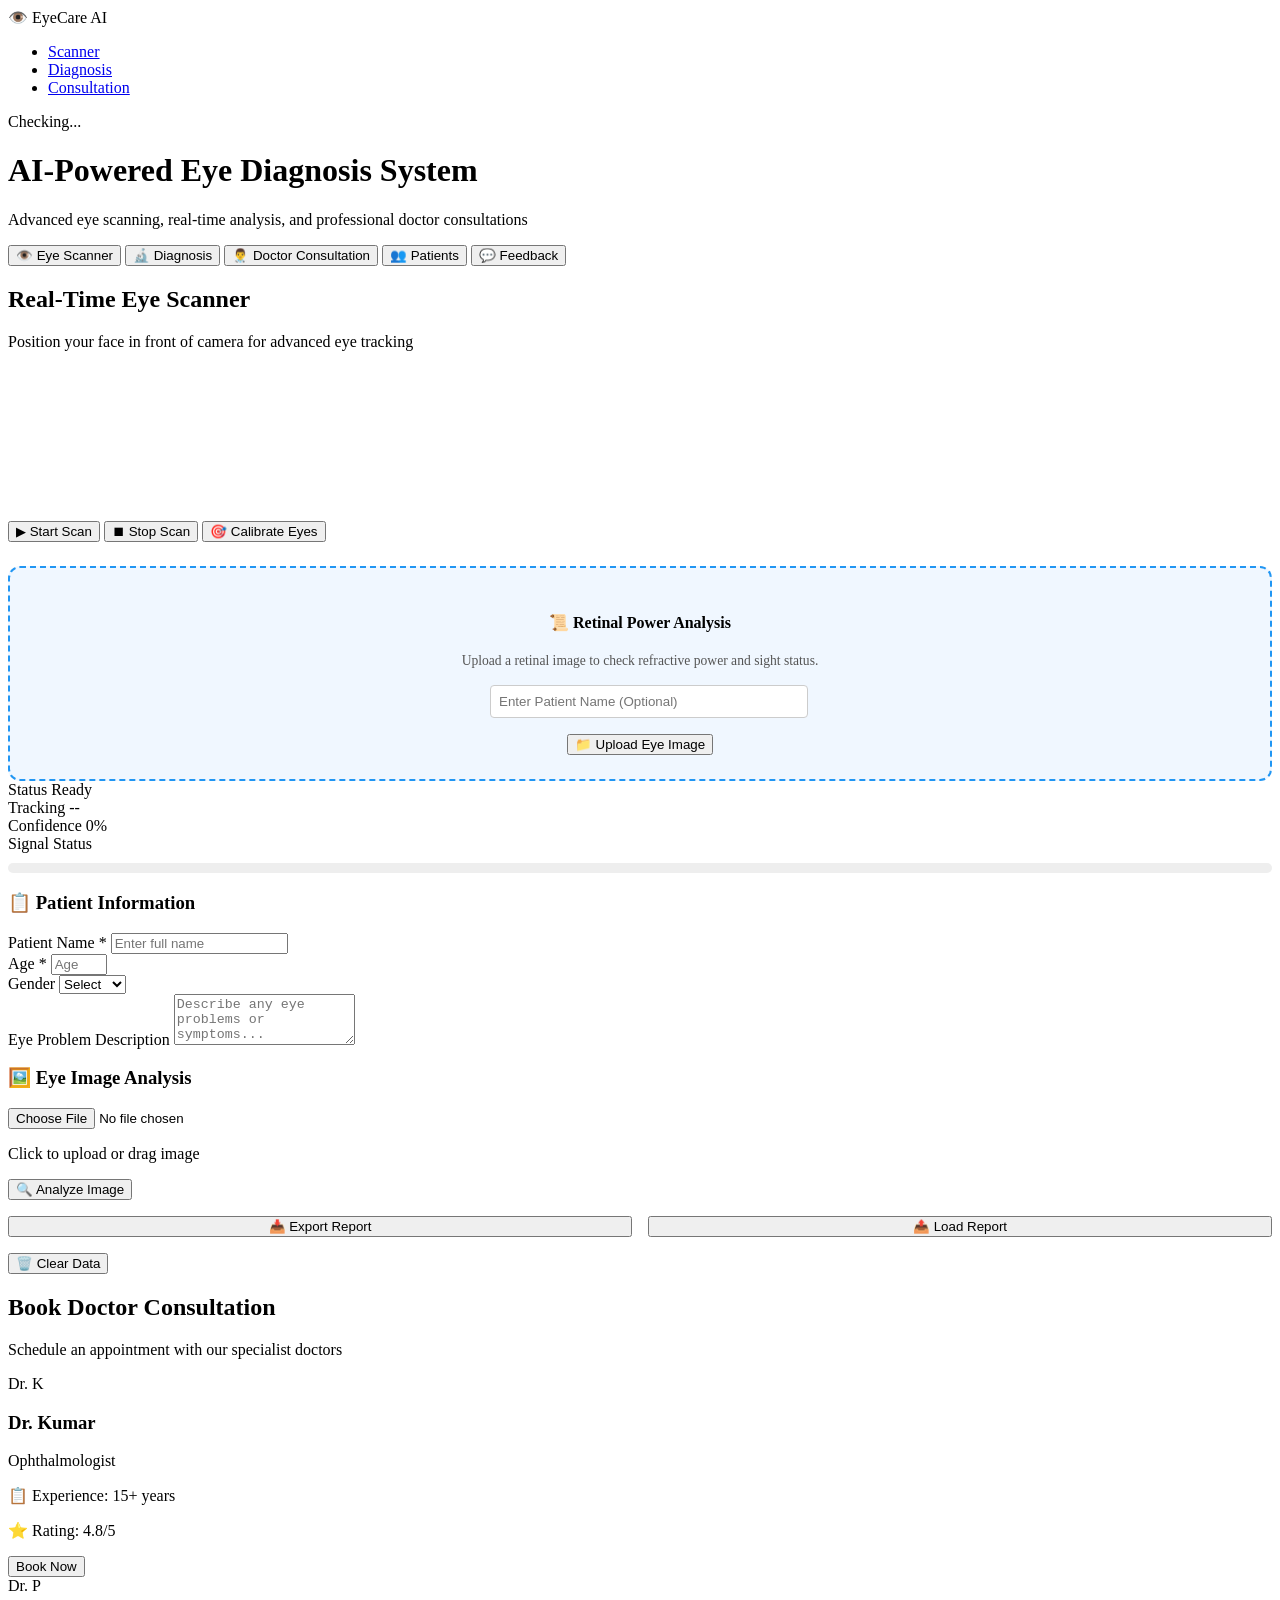
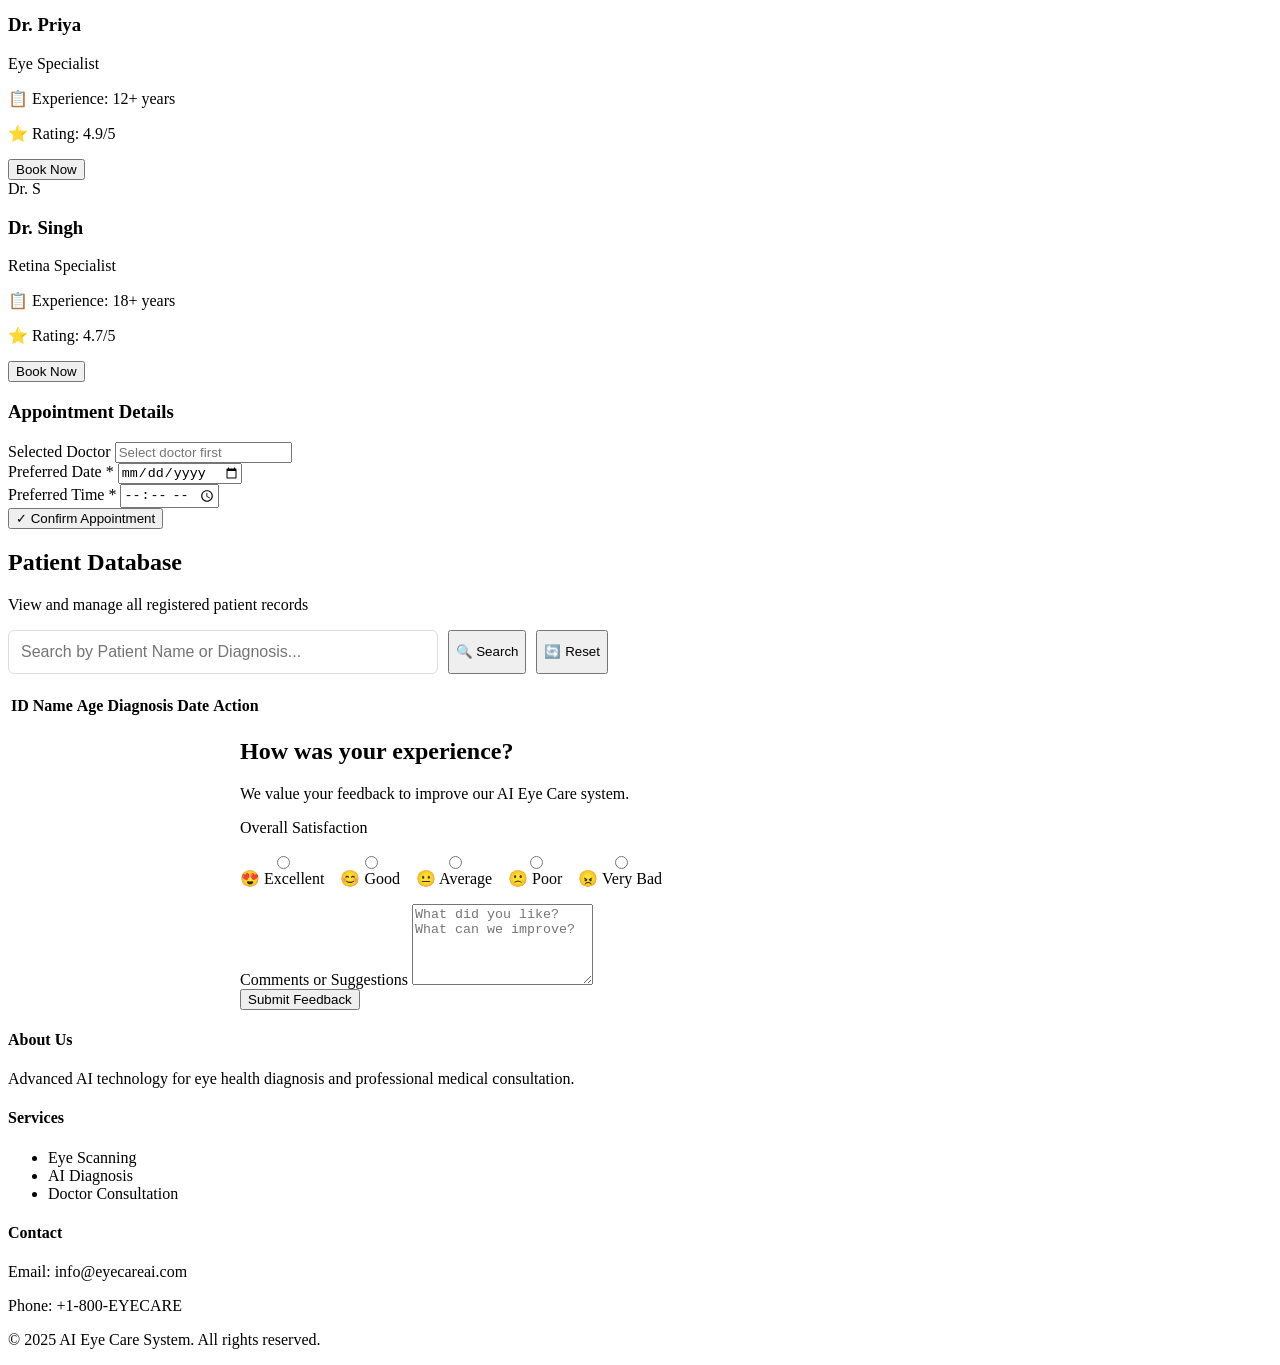
==== index.html @ 3b639911 "Add files via upload" ====
<!DOCTYPE html>
<html lang="en">

<head>
    <meta charset="UTF-8">
    <meta name="viewport" content="width=device-width, initial-scale=1.0">
    <title>AI Eye Diagnosis System</title>
    <link rel="icon" href="eye.webp">
    <link rel="stylesheet" href="style.css">
    <script async src="https://webgazer.cs.brown.edu/webgazer.js"></script>
</head>

<body>

    <!-- Navigation Bar -->
    <nav class="navbar">
        <div class="nav-container">
            <div class="nav-logo">👁️ EyeCare AI</div>
            <ul class="nav-menu">
                <li><a href="#scanner" class="nav-link">Scanner</a></li>
                <li><a href="#diagnosis" class="nav-link">Diagnosis</a></li>
                <li><a href="#consultation" class="nav-link">Consultation</a></li>
            </ul>
            <div id="healthStatus" class="health-status" title="Backend Server Status">
                <span id="healthIndicator" class="health-indicator loading"></span>
                <span id="healthText">Checking...</span>
            </div>
        </div>
    </nav>

    <!-- Header -->
    <header class="hero-header">
        <div class="hero-content">
            <h1>AI-Powered Eye Diagnosis System</h1>
            <p>Advanced eye scanning, real-time analysis, and professional doctor consultations</p>
        </div>
    </header>

    <!-- Main Container -->
    <main class="main-container">

        <!-- Tab Navigation -->
        <div class="tabs-container">
            <button class="tab-btn active" onclick="switchTab('scanner')">👁️ Eye Scanner</button>
            <button class="tab-btn" onclick="switchTab('diagnosis')">🔬 Diagnosis</button>
            <button class="tab-btn" onclick="switchTab('consultation')">👨‍⚕️ Doctor Consultation</button>
            <button class="tab-btn" onclick="switchTab('patients')">👥 Patients</button>
            <button class="tab-btn" onclick="switchTab('feedback')">💬 Feedback</button>
        </div>

        <!-- Scanner Tab -->
        <section id="scanner" class="tab-content active">
            <div class="content-wrapper">
                <div class="scanner-container">
                    <h2>Real-Time Eye Scanner</h2>
                    <p class="section-subtitle">Position your face in front of camera for advanced eye tracking</p>

                    <video id="eyeScanner" class="eye-video"></video>
                    <canvas id="gazeCanvas" width="400" height="300" style="display: none;"></canvas>

                    <div class="scanner-controls">
                        <button class="btn btn-primary" onclick="startEyeScanning()">▶ Start Scan</button>
                        <button class="btn btn-secondary" onclick="stopEyeScanning()">⏹ Stop Scan</button>
                        <button class="btn btn-accent" onclick="calibrateEyes()">🎯 Calibrate Eyes</button>
                    </div>

                    <div class="retinal-analysis-box"
                        style="margin-top: 1.5rem; padding: 1.5rem; background: #f0f7ff; border: 2px dashed #2196f3; border-radius: 12px; text-align: center;">
                        <h4>📜 Retinal Power Analysis</h4>
                        <p style="font-size: 0.85rem; color: #555; margin-bottom: 1rem;">Upload a retinal image to check
                            refractive power and sight status.</p>

                        <div style="margin-bottom: 1rem; max-width: 300px; margin-left: auto; margin-right: auto;">
                            <input type="text" id="retinalPatientName" placeholder="Enter Patient Name (Optional)"
                                style="width: 100%; padding: 8px; border: 1px solid #ccc; border-radius: 4px;">
                        </div>

                        <input type="file" id="retinalImage" accept="image/*" style="display: none;"
                            onchange="analyzeRetinalPower(this)">
                        <button class="btn btn-primary" onclick="document.getElementById('retinalImage').click()">📁
                            Upload Eye Image</button>

                        <div id="retinalResults"
                            style="display: none; margin-top: 1rem; text-align: left; background: white; padding: 1rem; border-radius: 8px; box-shadow: 0 2px 8px rgba(0,0,0,0.1);">
                            <!-- Results injected here -->
                        </div>
                    </div>

                    <div class="scanner-metrics">
                        <div class="metric-card">
                            <span class="metric-label">Status</span>
                            <span class="metric-value" id="statusText" style="font-size: 1rem;">Ready</span>
                        </div>
                        <div class="metric-card">
                            <span class="metric-label">Tracking</span>
                            <span class="metric-value" id="gazeText">--</span>
                        </div>
                        <div class="metric-card">
                            <span class="metric-label">Confidence</span>
                            <span class="metric-value" id="confidenceText">0%</span>
                        </div>
                        <div class="metric-card">
                            <span class="metric-label">Signal Status</span>
                            <div class="signal-meter"
                                style="height: 10px; background: #eee; border-radius: 5px; margin-top: 10px; overflow: hidden;">
                                <div id="signalBar"
                                    style="width: 0%; height: 100%; background: #f44336; transition: all 0.3s ease;">
                                </div>
                            </div>
                        </div>
                    </div>

                    <div id="scanProgressContainer" style="margin-top: 1.5rem; display: none;">
                        <div style="display: flex; justify-content: space-between; margin-bottom: 5px;">
                            <span style="font-size: 0.85rem; font-weight: 600; color: #667eea;">Scan Progress</span>
                            <span id="progressPercent"
                                style="font-size: 0.85rem; font-weight: 600; color: #667eea;">0%</span>
                        </div>
                        <div style="height: 8px; background: #eee; border-radius: 4px; overflow: hidden;">
                            <div id="scanProgressBar"
                                style="width: 0%; height: 100%; background: linear-gradient(90deg, #667eea, #764ba2); transition: width 0.3s ease;">
                            </div>
                        </div>
                    </div>
                </div>
            </div>
        </section>

        <!-- Diagnosis Tab -->
        <section id="diagnosis" class="tab-content">
            <div class="content-wrapper">
                <div class="diagnosis-grid">

                    <!-- Patient Information Card -->
                    <div class="form-card">
                        <h3>📋 Patient Information</h3>
                        <form>
                            <div class="form-group">
                                <label for="name">Patient Name *</label>
                                <input type="text" id="name" placeholder="Enter full name" required>
                            </div>
                            <div class="form-row">
                                <div class="form-group">
                                    <label for="age">Age *</label>
                                    <input type="number" id="age" placeholder="Age" min="1" max="150" required>
                                </div>
                                <div class="form-group">
                                    <label for="gender">Gender</label>
                                    <select id="gender">
                                        <option>Select</option>
                                        <option>Male</option>
                                        <option>Female</option>
                                        <option>Other</option>
                                    </select>
                                </div>
                            </div>
                            <div class="form-group">
                                <label for="problemDesc">Eye Problem Description</label>
                                <textarea id="problemDesc" placeholder="Describe any eye problems or symptoms..."
                                    rows="3"></textarea>
                            </div>
                        </form>
                    </div>

                    <!-- Image Upload Card -->
                    <div class="form-card">
                        <h3>🖼️ Eye Image Analysis</h3>
                        <div class="upload-area">
                            <input type="file" id="eyeImage" class="file-input" accept="image/*">
                            <p>Click to upload or drag image</p>
                        </div>
                        <button class="btn btn-primary btn-full" onclick="analyzeImage()">🔍 Analyze Image</button>

                        <div id="result" class="analysis-result"></div>

                        <div style="display: grid; grid-template-columns: 1fr 1fr; gap: 1rem; margin-top: 1rem;">
                            <button class="btn btn-secondary btn-full" onclick="exportMedicalReport()">📥 Export
                                Report</button>
                            <button class="btn btn-accent btn-full"
                                onclick="document.getElementById('uploadReportFile').click()">📤 Load Report</button>
                            <input type="file" id="uploadReportFile" accept=".json" style="display: none;"
                                onchange="handleReportUpload(this)">
                        </div>
                        <button class="btn btn-secondary btn-full" style="margin-top: 1rem;"
                            onclick="clearAllData()">🗑️ Clear Data</button>
                    </div>

                </div>
            </div>
        </section>

        <!-- Consultation Tab -->
        <section id="consultation" class="tab-content">
            <div class="content-wrapper">
                <div class="consultation-container">
                    <h2>Book Doctor Consultation</h2>
                    <p class="section-subtitle">Schedule an appointment with our specialist doctors</p>

                    <div class="doctors-grid">
                        <!-- Doctor 1 -->
                        <div class="doctor-card">
                            <div class="doctor-avatar">Dr. K</div>
                            <h3>Dr. Kumar</h3>
                            <p class="specialty">Ophthalmologist</p>
                            <div class="doctor-info">
                                <p>📋 Experience: 15+ years</p>
                                <p>⭐ Rating: 4.8/5</p>
                            </div>
                            <button class="btn btn-primary" onclick="selectDoctor('Dr. Kumar')">Book Now</button>
                        </div>

                        <!-- Doctor 2 -->
                        <div class="doctor-card">
                            <div class="doctor-avatar">Dr. P</div>
                            <h3>Dr. Priya</h3>
                            <p class="specialty">Eye Specialist</p>
                            <div class="doctor-info">
                                <p>📋 Experience: 12+ years</p>
                                <p>⭐ Rating: 4.9/5</p>
                            </div>
                            <button class="btn btn-primary" onclick="selectDoctor('Dr. Priya')">Book Now</button>
                        </div>

                        <!-- Doctor 3 -->
                        <div class="doctor-card">
                            <div class="doctor-avatar">Dr. S</div>
                            <h3>Dr. Singh</h3>
                            <p class="specialty">Retina Specialist</p>
                            <div class="doctor-info">
                                <p>📋 Experience: 18+ years</p>
                                <p>⭐ Rating: 4.7/5</p>
                            </div>
                            <button class="btn btn-primary" onclick="selectDoctor('Dr. Singh')">Book Now</button>
                        </div>
                    </div>

                    <!-- Appointment Form -->
                    <div class="appointment-form">
                        <h3>Appointment Details</h3>
                        <div class="form-row">
                            <div class="form-group">
                                <label for="selectedDoctor">Selected Doctor</label>
                                <input type="text" id="selectedDoctor" placeholder="Select doctor first" readonly>
                            </div>
                            <div class="form-group">
                                <label for="appointmentDate">Preferred Date *</label>
                                <input type="date" id="appointmentDate" required>
                            </div>
                        </div>
                        <div class="form-group">
                            <label for="appointmentTime">Preferred Time *</label>
                            <input type="time" id="appointmentTime" required>
                        </div>
                        <button class="btn btn-primary btn-full" onclick="bookAppointment()">✓ Confirm
                            Appointment</button>

                        <div id="bookingConfirmation"
                            style="display: none; margin-top: 1.5rem; background: #e8f5e9; border: 2px solid #4caf50; padding: 1.5rem; border-radius: 8px;">
                            <h4 style="color: #2e7d32; margin-bottom: 0.5rem;">✅ Booking Confirmed!</h4>
                            <div id="confirmationText" style="font-size: 0.9rem; color: #333;"></div>
                            <p style="font-size: 0.8rem; color: #666; margin-top: 0.5rem;">All patient data and scan
                                results have been saved to the hospital database.</p>
                        </div>
                    </div>
                </div>
            </div>
        </section>

        <!-- Patients Tab -->
        <section id="patients" class="tab-content">
            <div class="content-wrapper">
                <div class="patients-container">
                    <h2>Patient Database</h2>
                    <p class="section-subtitle">View and manage all registered patient records</p>

                    <div class="search-bar-container"
                        style="display: flex; gap: 10px; margin-bottom: 20px; max-width: 600px;">
                        <input type="text" id="patientSearchInput" placeholder="Search by Patient Name or Diagnosis..."
                            style="flex: 1; padding: 12px; border: 1px solid #ddd; border-radius: 6px; font-size: 1rem;"
                            onkeyup="if(event.key === 'Enter') window.app.searchPatients()">
                        <button class="btn btn-primary" onclick="window.app.searchPatients()">🔍 Search</button>
                        <button class="btn btn-secondary" onclick="window.app.resetPatientView()">🔄 Reset</button>
                    </div>

                    <div class="table-container">
                        <table class="patients-table">
                            <thead>
                                <tr>
                                    <th>ID</th>
                                    <th>Name</th>
                                    <th>Age</th>
                                    <th>Diagnosis</th>
                                    <th>Date</th>
                                    <th>Action</th>
                                </tr>
                            </thead>
                            <tbody id="patientsList">
                                <!-- Patient rows will be populated here -->
                            </tbody>
                        </table>
                        <div id="noPatientsMsg" style="text-align: center; padding: 2rem; color: #666; display: none;">
                            No patient records found.
                        </div>
                    </div>
                </div>
            </div>

            <!-- Patient Detail Modal -->
            <div id="patientModal" class="modal" style="display: none;">
                <div class="modal-content">
                    <span class="close-modal" onclick="closePatientModal()">&times;</span>
                    <h3 id="modalTitle">Patient Details</h3>
                    <div id="modalBody" class="modal-body">
                        <!-- Details injected here -->
                    </div>
                </div>
            </div>
        </section>

        <!-- Feedback Tab -->
        <section id="feedback" class="tab-content">
            <div class="content-wrapper">
                <div class="form-card" style="max-width: 800px; margin: 0 auto;">
                    <h2>How was your experience?</h2>
                    <p class="section-subtitle">We value your feedback to improve our AI Eye Care system.</p>

                    <form id="feedbackForm" onsubmit="event.preventDefault(); submitFeedback();">
                        <div class="form-group">
                            <label>Overall Satisfaction</label>
                            <div class="rating-container" style="display: flex; gap: 1rem; margin: 1rem 0;">
                                <label
                                    style="cursor: pointer; display: flex; flex-direction: column; align-items: center;">
                                    <input type="radio" name="satisfaction" value="5" required> 😍 Excellent
                                </label>
                                <label
                                    style="cursor: pointer; display: flex; flex-direction: column; align-items: center;">
                                    <input type="radio" name="satisfaction" value="4"> 😊 Good
                                </label>
                                <label
                                    style="cursor: pointer; display: flex; flex-direction: column; align-items: center;">
                                    <input type="radio" name="satisfaction" value="3"> 😐 Average
                                </label>
                                <label
                                    style="cursor: pointer; display: flex; flex-direction: column; align-items: center;">
                                    <input type="radio" name="satisfaction" value="2"> 🙁 Poor
                                </label>
                                <label
                                    style="cursor: pointer; display: flex; flex-direction: column; align-items: center;">
                                    <input type="radio" name="satisfaction" value="1"> 😠 Very Bad
                                </label>
                            </div>
                        </div>

                        <div class="form-group">
                            <label for="feedbackText">Comments or Suggestions</label>
                            <textarea id="feedbackText" placeholder="What did you like? What can we improve?" rows="5"
                                required></textarea>
                        </div>

                        <button type="submit" class="btn btn-primary btn-full">Submit Feedback</button>
                    </form>

                    <div id="feedbackThanks" style="display: none; text-align: center; padding: 2rem;">
                        <div style="font-size: 4rem; margin-bottom: 1rem;">🎉</div>
                        <h3 style="color: #4caf50;">Thank You for Your Feedback!</h3>
                        <p>Your input helps us make eye care better for everyone.</p>
                        <button class="btn btn-secondary" style="margin-top: 1rem;" onclick="location.reload()">Send
                            Another</button>
                    </div>
                </div>
            </div>
        </section>

    </main>

    <!-- Footer -->
    <footer class="footer">
        <div class="footer-content">
            <div class="footer-section">
                <h4>About Us</h4>
                <p>Advanced AI technology for eye health diagnosis and professional medical consultation.</p>
            </div>
            <div class="footer-section">
                <h4>Services</h4>
                <ul>
                    <li>Eye Scanning</li>
                    <li>AI Diagnosis</li>
                    <li>Doctor Consultation</li>
                </ul>
            </div>
            <div class="footer-section">
                <h4>Contact</h4>
                <p>Email: info@eyecareai.com</p>
                <p>Phone: +1-800-EYECARE</p>
            </div>
        </div>
        <div class="footer-bottom">
            <p>&copy; 2025 AI Eye Care System. All rights reserved.</p>
        </div>
    </footer>

    <script src="demo.js"></script>
    <script src="js/image-processor.js"></script>
    <script src="app.js"></script>
    <script src="js/eye-scanner.js"></script>
</body>

</html>
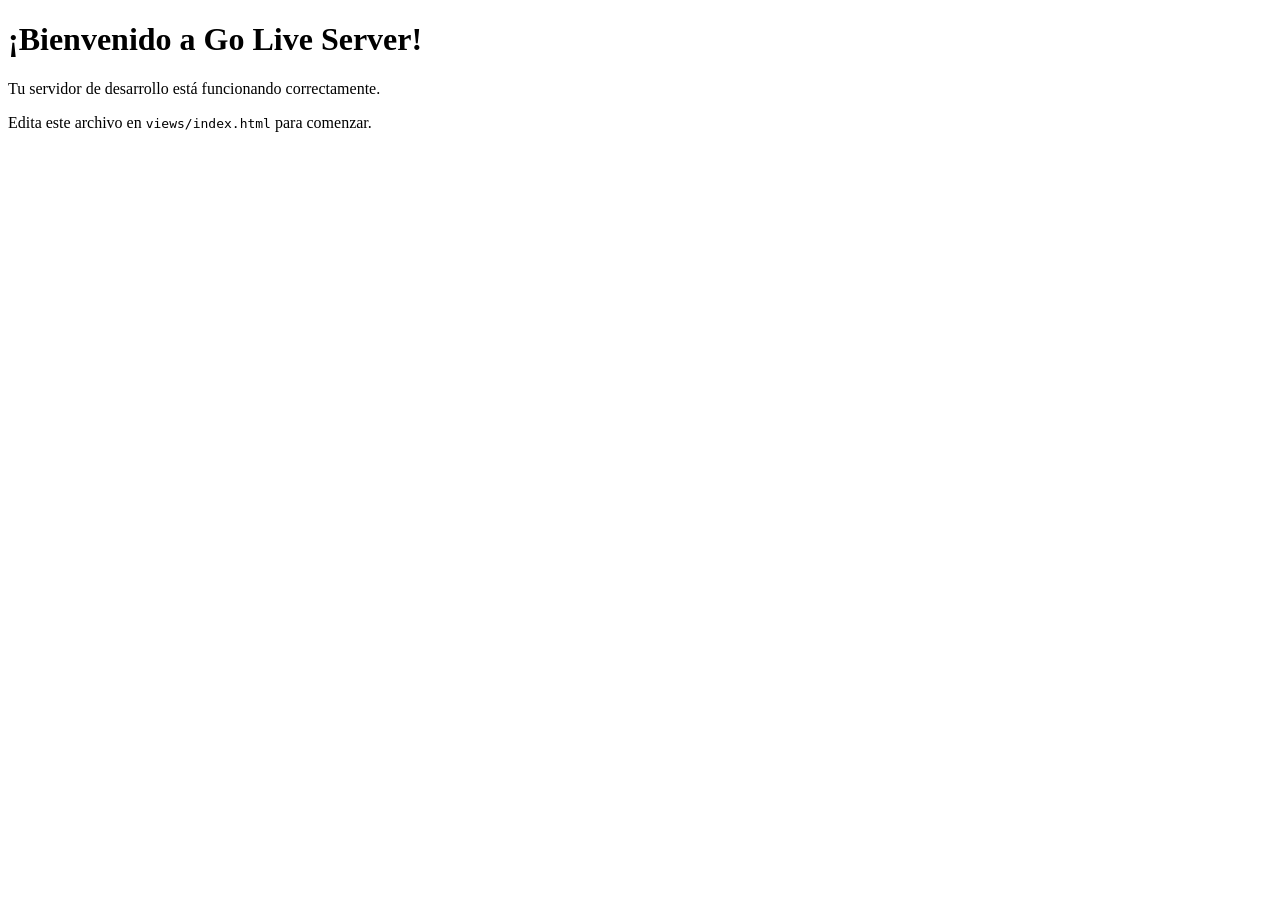
==== commit 899a8c25: "Add files via upload" ====
--- a/index.html
+++ b/index.html
@@ -1,408 +1,16 @@
-<!DOCTYPE html>
-<html lang="en">
-
-<head>
-    <meta charset="UTF-8">
-    <meta name="viewport" content="width=device-width, initial-scale=1.0">
-    <title>AI Eye Diagnosis System</title>
-    <link rel="icon" href="eye.webp">
-    <link rel="stylesheet" href="style.css">
-    <script async src="https://webgazer.cs.brown.edu/webgazer.js"></script>
-</head>
-
-<body>
-
-    <!-- Navigation Bar -->
-    <nav class="navbar">
-        <div class="nav-container">
-            <div class="nav-logo">👁️ EyeCare AI</div>
-            <ul class="nav-menu">
-                <li><a href="#scanner" class="nav-link">Scanner</a></li>
-                <li><a href="#diagnosis" class="nav-link">Diagnosis</a></li>
-                <li><a href="#consultation" class="nav-link">Consultation</a></li>
-            </ul>
-            <div id="healthStatus" class="health-status" title="Backend Server Status">
-                <span id="healthIndicator" class="health-indicator loading"></span>
-                <span id="healthText">Checking...</span>
-            </div>
-        </div>
-    </nav>
-
-    <!-- Header -->
-    <header class="hero-header">
-        <div class="hero-content">
-            <h1>AI-Powered Eye Diagnosis System</h1>
-            <p>Advanced eye scanning, real-time analysis, and professional doctor consultations</p>
-        </div>
-    </header>
-
-    <!-- Main Container -->
-    <main class="main-container">
-
-        <!-- Tab Navigation -->
-        <div class="tabs-container">
-            <button class="tab-btn active" onclick="switchTab('scanner')">👁️ Eye Scanner</button>
-            <button class="tab-btn" onclick="switchTab('diagnosis')">🔬 Diagnosis</button>
-            <button class="tab-btn" onclick="switchTab('consultation')">👨‍⚕️ Doctor Consultation</button>
-            <button class="tab-btn" onclick="switchTab('patients')">👥 Patients</button>
-            <button class="tab-btn" onclick="switchTab('feedback')">💬 Feedback</button>
-        </div>
-
-        <!-- Scanner Tab -->
-        <section id="scanner" class="tab-content active">
-            <div class="content-wrapper">
-                <div class="scanner-container">
-                    <h2>Real-Time Eye Scanner</h2>
-                    <p class="section-subtitle">Position your face in front of camera for advanced eye tracking</p>
-
-                    <video id="eyeScanner" class="eye-video"></video>
-                    <canvas id="gazeCanvas" width="400" height="300" style="display: none;"></canvas>
-
-                    <div class="scanner-controls">
-                        <button class="btn btn-primary" onclick="startEyeScanning()">▶ Start Scan</button>
-                        <button class="btn btn-secondary" onclick="stopEyeScanning()">⏹ Stop Scan</button>
-                        <button class="btn btn-accent" onclick="calibrateEyes()">🎯 Calibrate Eyes</button>
-                    </div>
-
-                    <div class="retinal-analysis-box"
-                        style="margin-top: 1.5rem; padding: 1.5rem; background: #f0f7ff; border: 2px dashed #2196f3; border-radius: 12px; text-align: center;">
-                        <h4>📜 Retinal Power Analysis</h4>
-                        <p style="font-size: 0.85rem; color: #555; margin-bottom: 1rem;">Upload a retinal image to check
-                            refractive power and sight status.</p>
-
-                        <div style="margin-bottom: 1rem; max-width: 300px; margin-left: auto; margin-right: auto;">
-                            <input type="text" id="retinalPatientName" placeholder="Enter Patient Name (Optional)"
-                                style="width: 100%; padding: 8px; border: 1px solid #ccc; border-radius: 4px;">
-                        </div>
-
-                        <input type="file" id="retinalImage" accept="image/*" style="display: none;"
-                            onchange="analyzeRetinalPower(this)">
-                        <button class="btn btn-primary" onclick="document.getElementById('retinalImage').click()">📁
-                            Upload Eye Image</button>
-
-                        <div id="retinalResults"
-                            style="display: none; margin-top: 1rem; text-align: left; background: white; padding: 1rem; border-radius: 8px; box-shadow: 0 2px 8px rgba(0,0,0,0.1);">
-                            <!-- Results injected here -->
-                        </div>
-                    </div>
-
-                    <div class="scanner-metrics">
-                        <div class="metric-card">
-                            <span class="metric-label">Status</span>
-                            <span class="metric-value" id="statusText" style="font-size: 1rem;">Ready</span>
-                        </div>
-                        <div class="metric-card">
-                            <span class="metric-label">Tracking</span>
-                            <span class="metric-value" id="gazeText">--</span>
-                        </div>
-                        <div class="metric-card">
-                            <span class="metric-label">Confidence</span>
-                            <span class="metric-value" id="confidenceText">0%</span>
-                        </div>
-                        <div class="metric-card">
-                            <span class="metric-label">Signal Status</span>
-                            <div class="signal-meter"
-                                style="height: 10px; background: #eee; border-radius: 5px; margin-top: 10px; overflow: hidden;">
-                                <div id="signalBar"
-                                    style="width: 0%; height: 100%; background: #f44336; transition: all 0.3s ease;">
-                                </div>
-                            </div>
-                        </div>
-                    </div>
-
-                    <div id="scanProgressContainer" style="margin-top: 1.5rem; display: none;">
-                        <div style="display: flex; justify-content: space-between; margin-bottom: 5px;">
-                            <span style="font-size: 0.85rem; font-weight: 600; color: #667eea;">Scan Progress</span>
-                            <span id="progressPercent"
-                                style="font-size: 0.85rem; font-weight: 600; color: #667eea;">0%</span>
-                        </div>
-                        <div style="height: 8px; background: #eee; border-radius: 4px; overflow: hidden;">
-                            <div id="scanProgressBar"
-                                style="width: 0%; height: 100%; background: linear-gradient(90deg, #667eea, #764ba2); transition: width 0.3s ease;">
-                            </div>
-                        </div>
-                    </div>
-                </div>
-            </div>
-        </section>
-
-        <!-- Diagnosis Tab -->
-        <section id="diagnosis" class="tab-content">
-            <div class="content-wrapper">
-                <div class="diagnosis-grid">
-
-                    <!-- Patient Information Card -->
-                    <div class="form-card">
-                        <h3>📋 Patient Information</h3>
-                        <form>
-                            <div class="form-group">
-                                <label for="name">Patient Name *</label>
-                                <input type="text" id="name" placeholder="Enter full name" required>
-                            </div>
-                            <div class="form-row">
-                                <div class="form-group">
-                                    <label for="age">Age *</label>
-                                    <input type="number" id="age" placeholder="Age" min="1" max="150" required>
-                                </div>
-                                <div class="form-group">
-                                    <label for="gender">Gender</label>
-                                    <select id="gender">
-                                        <option>Select</option>
-                                        <option>Male</option>
-                                        <option>Female</option>
-                                        <option>Other</option>
-                                    </select>
-                                </div>
-                            </div>
-                            <div class="form-group">
-                                <label for="problemDesc">Eye Problem Description</label>
-                                <textarea id="problemDesc" placeholder="Describe any eye problems or symptoms..."
-                                    rows="3"></textarea>
-                            </div>
-                        </form>
-                    </div>
-
-                    <!-- Image Upload Card -->
-                    <div class="form-card">
-                        <h3>🖼️ Eye Image Analysis</h3>
-                        <div class="upload-area">
-                            <input type="file" id="eyeImage" class="file-input" accept="image/*">
-                            <p>Click to upload or drag image</p>
-                        </div>
-                        <button class="btn btn-primary btn-full" onclick="analyzeImage()">🔍 Analyze Image</button>
-
-                        <div id="result" class="analysis-result"></div>
-
-                        <div style="display: grid; grid-template-columns: 1fr 1fr; gap: 1rem; margin-top: 1rem;">
-                            <button class="btn btn-secondary btn-full" onclick="exportMedicalReport()">📥 Export
-                                Report</button>
-                            <button class="btn btn-accent btn-full"
-                                onclick="document.getElementById('uploadReportFile').click()">📤 Load Report</button>
-                            <input type="file" id="uploadReportFile" accept=".json" style="display: none;"
-                                onchange="handleReportUpload(this)">
-                        </div>
-                        <button class="btn btn-secondary btn-full" style="margin-top: 1rem;"
-                            onclick="clearAllData()">🗑️ Clear Data</button>
-                    </div>
-
-                </div>
-            </div>
-        </section>
-
-        <!-- Consultation Tab -->
-        <section id="consultation" class="tab-content">
-            <div class="content-wrapper">
-                <div class="consultation-container">
-                    <h2>Book Doctor Consultation</h2>
-                    <p class="section-subtitle">Schedule an appointment with our specialist doctors</p>
-
-                    <div class="doctors-grid">
-                        <!-- Doctor 1 -->
-                        <div class="doctor-card">
-                            <div class="doctor-avatar">Dr. K</div>
-                            <h3>Dr. Kumar</h3>
-                            <p class="specialty">Ophthalmologist</p>
-                            <div class="doctor-info">
-                                <p>📋 Experience: 15+ years</p>
-                                <p>⭐ Rating: 4.8/5</p>
-                            </div>
-                            <button class="btn btn-primary" onclick="selectDoctor('Dr. Kumar')">Book Now</button>
-                        </div>
-
-                        <!-- Doctor 2 -->
-                        <div class="doctor-card">
-                            <div class="doctor-avatar">Dr. P</div>
-                            <h3>Dr. Priya</h3>
-                            <p class="specialty">Eye Specialist</p>
-                            <div class="doctor-info">
-                                <p>📋 Experience: 12+ years</p>
-                                <p>⭐ Rating: 4.9/5</p>
-                            </div>
-                            <button class="btn btn-primary" onclick="selectDoctor('Dr. Priya')">Book Now</button>
-                        </div>
-
-                        <!-- Doctor 3 -->
-                        <div class="doctor-card">
-                            <div class="doctor-avatar">Dr. S</div>
-                            <h3>Dr. Singh</h3>
-                            <p class="specialty">Retina Specialist</p>
-                            <div class="doctor-info">
-                                <p>📋 Experience: 18+ years</p>
-                                <p>⭐ Rating: 4.7/5</p>
-                            </div>
-                            <button class="btn btn-primary" onclick="selectDoctor('Dr. Singh')">Book Now</button>
-                        </div>
-                    </div>
-
-                    <!-- Appointment Form -->
-                    <div class="appointment-form">
-                        <h3>Appointment Details</h3>
-                        <div class="form-row">
-                            <div class="form-group">
-                                <label for="selectedDoctor">Selected Doctor</label>
-                                <input type="text" id="selectedDoctor" placeholder="Select doctor first" readonly>
-                            </div>
-                            <div class="form-group">
-                                <label for="appointmentDate">Preferred Date *</label>
-                                <input type="date" id="appointmentDate" required>
-                            </div>
-                        </div>
-                        <div class="form-group">
-                            <label for="appointmentTime">Preferred Time *</label>
-                            <input type="time" id="appointmentTime" required>
-                        </div>
-                        <button class="btn btn-primary btn-full" onclick="bookAppointment()">✓ Confirm
-                            Appointment</button>
-
-                        <div id="bookingConfirmation"
-                            style="display: none; margin-top: 1.5rem; background: #e8f5e9; border: 2px solid #4caf50; padding: 1.5rem; border-radius: 8px;">
-                            <h4 style="color: #2e7d32; margin-bottom: 0.5rem;">✅ Booking Confirmed!</h4>
-                            <div id="confirmationText" style="font-size: 0.9rem; color: #333;"></div>
-                            <p style="font-size: 0.8rem; color: #666; margin-top: 0.5rem;">All patient data and scan
-                                results have been saved to the hospital database.</p>
-                        </div>
-                    </div>
-                </div>
-            </div>
-        </section>
-
-        <!-- Patients Tab -->
-        <section id="patients" class="tab-content">
-            <div class="content-wrapper">
-                <div class="patients-container">
-                    <h2>Patient Database</h2>
-                    <p class="section-subtitle">View and manage all registered patient records</p>
-
-                    <div class="search-bar-container"
-                        style="display: flex; gap: 10px; margin-bottom: 20px; max-width: 600px;">
-                        <input type="text" id="patientSearchInput" placeholder="Search by Patient Name or Diagnosis..."
-                            style="flex: 1; padding: 12px; border: 1px solid #ddd; border-radius: 6px; font-size: 1rem;"
-                            onkeyup="if(event.key === 'Enter') window.app.searchPatients()">
-                        <button class="btn btn-primary" onclick="window.app.searchPatients()">🔍 Search</button>
-                        <button class="btn btn-secondary" onclick="window.app.resetPatientView()">🔄 Reset</button>
-                    </div>
-
-                    <div class="table-container">
-                        <table class="patients-table">
-                            <thead>
-                                <tr>
-                                    <th>ID</th>
-                                    <th>Name</th>
-                                    <th>Age</th>
-                                    <th>Diagnosis</th>
-                                    <th>Date</th>
-                                    <th>Action</th>
-                                </tr>
-                            </thead>
-                            <tbody id="patientsList">
-                                <!-- Patient rows will be populated here -->
-                            </tbody>
-                        </table>
-                        <div id="noPatientsMsg" style="text-align: center; padding: 2rem; color: #666; display: none;">
-                            No patient records found.
-                        </div>
-                    </div>
-                </div>
-            </div>
-
-            <!-- Patient Detail Modal -->
-            <div id="patientModal" class="modal" style="display: none;">
-                <div class="modal-content">
-                    <span class="close-modal" onclick="closePatientModal()">&times;</span>
-                    <h3 id="modalTitle">Patient Details</h3>
-                    <div id="modalBody" class="modal-body">
-                        <!-- Details injected here -->
-                    </div>
-                </div>
-            </div>
-        </section>
-
-        <!-- Feedback Tab -->
-        <section id="feedback" class="tab-content">
-            <div class="content-wrapper">
-                <div class="form-card" style="max-width: 800px; margin: 0 auto;">
-                    <h2>How was your experience?</h2>
-                    <p class="section-subtitle">We value your feedback to improve our AI Eye Care system.</p>
-
-                    <form id="feedbackForm" onsubmit="event.preventDefault(); submitFeedback();">
-                        <div class="form-group">
-                            <label>Overall Satisfaction</label>
-                            <div class="rating-container" style="display: flex; gap: 1rem; margin: 1rem 0;">
-                                <label
-                                    style="cursor: pointer; display: flex; flex-direction: column; align-items: center;">
-                                    <input type="radio" name="satisfaction" value="5" required> 😍 Excellent
-                                </label>
-                                <label
-                                    style="cursor: pointer; display: flex; flex-direction: column; align-items: center;">
-                                    <input type="radio" name="satisfaction" value="4"> 😊 Good
-                                </label>
-                                <label
-                                    style="cursor: pointer; display: flex; flex-direction: column; align-items: center;">
-                                    <input type="radio" name="satisfaction" value="3"> 😐 Average
-                                </label>
-                                <label
-                                    style="cursor: pointer; display: flex; flex-direction: column; align-items: center;">
-                                    <input type="radio" name="satisfaction" value="2"> 🙁 Poor
-                                </label>
-                                <label
-                                    style="cursor: pointer; display: flex; flex-direction: column; align-items: center;">
-                                    <input type="radio" name="satisfaction" value="1"> 😠 Very Bad
-                                </label>
-                            </div>
-                        </div>
-
-                        <div class="form-group">
-                            <label for="feedbackText">Comments or Suggestions</label>
-                            <textarea id="feedbackText" placeholder="What did you like? What can we improve?" rows="5"
-                                required></textarea>
-                        </div>
-
-                        <button type="submit" class="btn btn-primary btn-full">Submit Feedback</button>
-                    </form>
-
-                    <div id="feedbackThanks" style="display: none; text-align: center; padding: 2rem;">
-                        <div style="font-size: 4rem; margin-bottom: 1rem;">🎉</div>
-                        <h3 style="color: #4caf50;">Thank You for Your Feedback!</h3>
-                        <p>Your input helps us make eye care better for everyone.</p>
-                        <button class="btn btn-secondary" style="margin-top: 1rem;" onclick="location.reload()">Send
-                            Another</button>
-                    </div>
-                </div>
-            </div>
-        </section>
-
-    </main>
-
-    <!-- Footer -->
-    <footer class="footer">
-        <div class="footer-content">
-            <div class="footer-section">
-                <h4>About Us</h4>
-                <p>Advanced AI technology for eye health diagnosis and professional medical consultation.</p>
-            </div>
-            <div class="footer-section">
-                <h4>Services</h4>
-                <ul>
-                    <li>Eye Scanning</li>
-                    <li>AI Diagnosis</li>
-                    <li>Doctor Consultation</li>
-                </ul>
-            </div>
-            <div class="footer-section">
-                <h4>Contact</h4>
-                <p>Email: info@eyecareai.com</p>
-                <p>Phone: +1-800-EYECARE</p>
-            </div>
-        </div>
-        <div class="footer-bottom">
-            <p>&copy; 2025 AI Eye Care System. All rights reserved.</p>
-        </div>
-    </footer>
-
-    <script src="demo.js"></script>
-    <script src="js/image-processor.js"></script>
-    <script src="app.js"></script>
-    <script src="js/eye-scanner.js"></script>
-</body>
-
-</html>+<!DOCTYPE html>
+    <html lang="es">
+    <head>
+        <meta charset="UTF-8">
+        <meta name="viewport" content="width=device-width, initial-scale=1.0">
+        <title>Go Live Server - Proyecto</title>
+        <link rel="stylesheet" href="/style/styles.css">
+    </head>
+    <body>
+        <h1>¡Bienvenido a Go Live Server!</h1>
+        <p>Tu servidor de desarrollo está funcionando correctamente.</p>
+        <p>Edita este archivo en <code>views/index.html</code> para comenzar.</p>
+        
+    </body>
+    </html>
+      
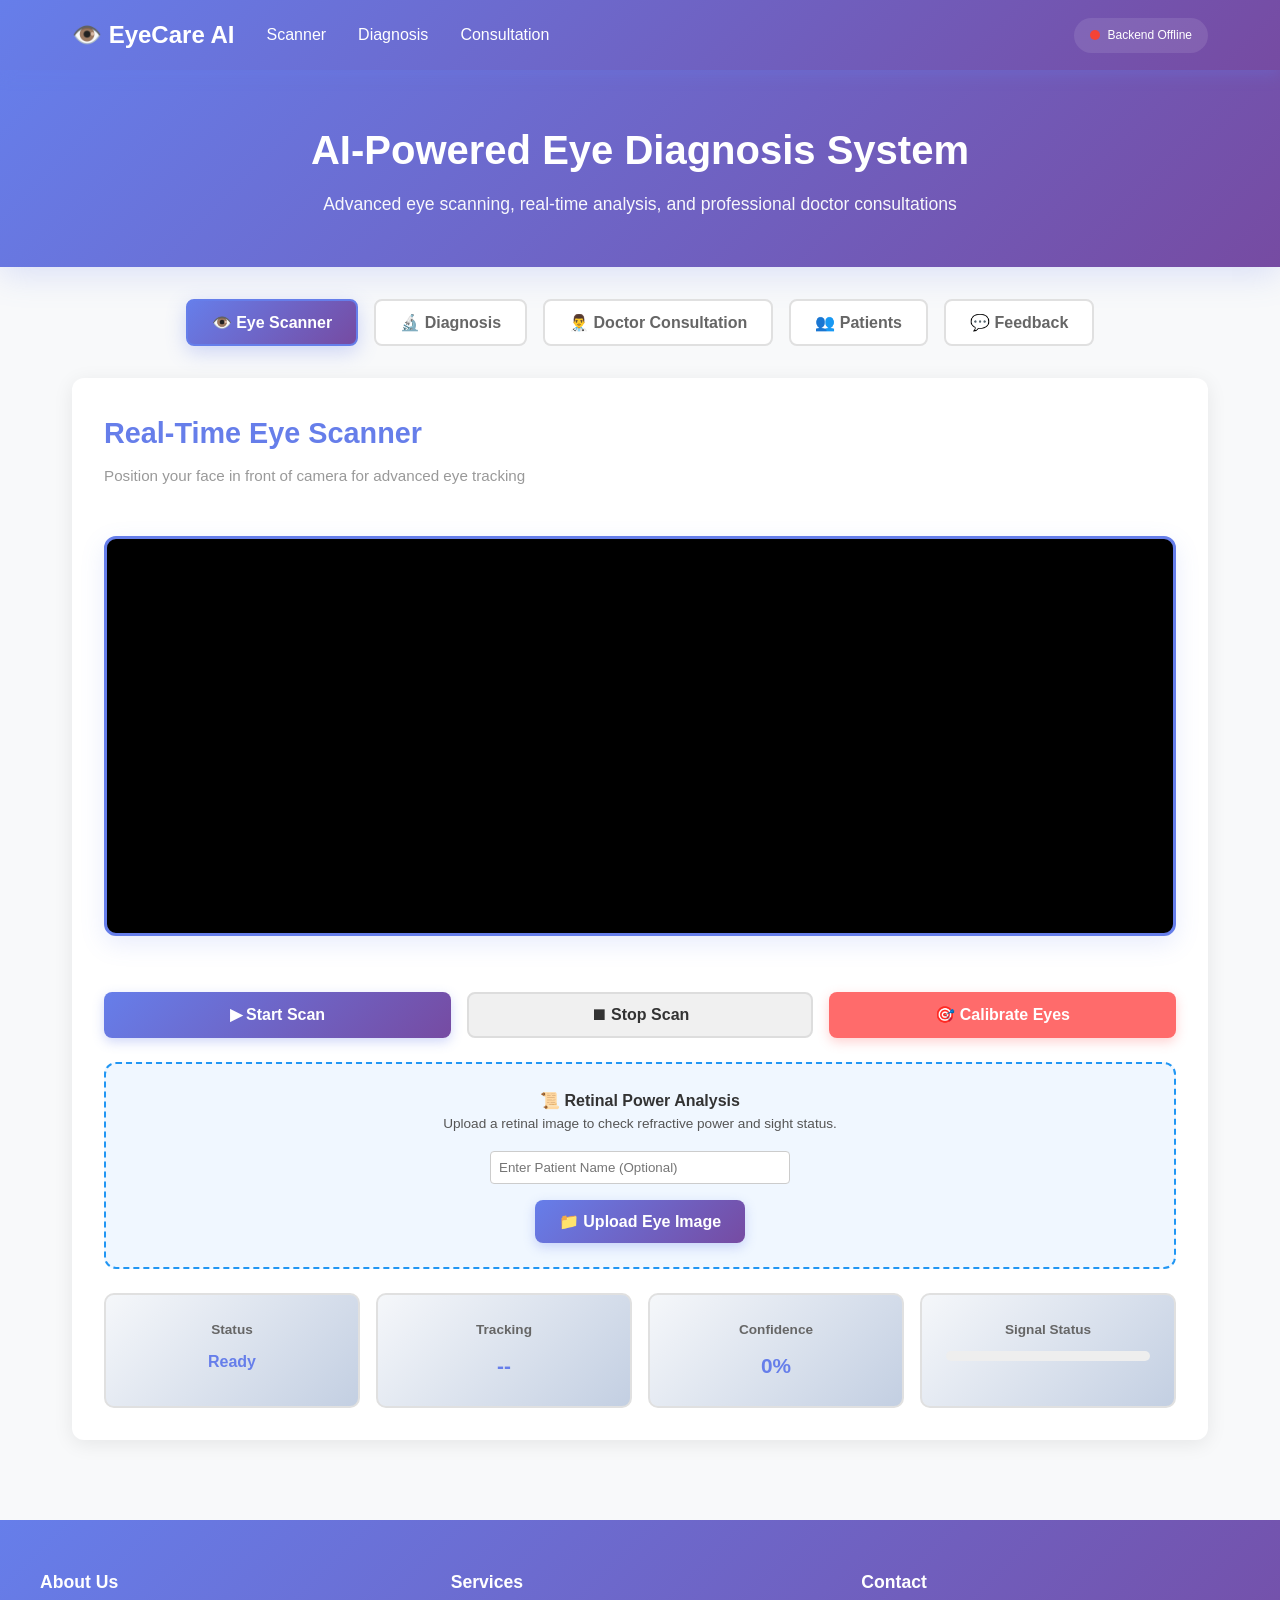
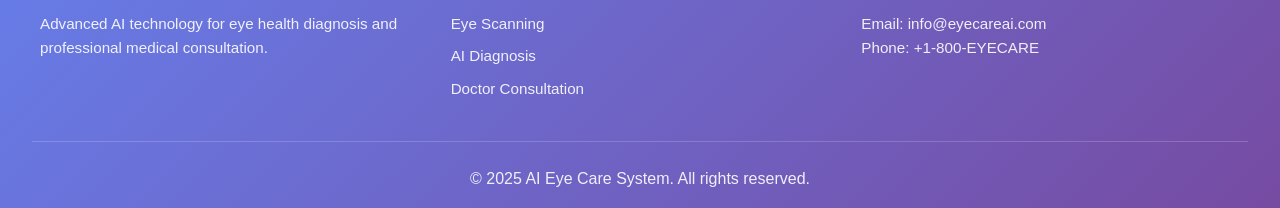
==== commit 6a4875f0: "Add files via upload" ====
--- a/index.html
+++ b/index.html
@@ -1,16 +1,408 @@
-<!DOCTYPE html>
-    <html lang="es">
-    <head>
-        <meta charset="UTF-8">
-        <meta name="viewport" content="width=device-width, initial-scale=1.0">
-        <title>Go Live Server - Proyecto</title>
-        <link rel="stylesheet" href="/style/styles.css">
-    </head>
-    <body>
-        <h1>¡Bienvenido a Go Live Server!</h1>
-        <p>Tu servidor de desarrollo está funcionando correctamente.</p>
-        <p>Edita este archivo en <code>views/index.html</code> para comenzar.</p>
-        
-    </body>
-    </html>
-      +<!DOCTYPE html>
+<html lang="en">
+
+<head>
+    <meta charset="UTF-8">
+    <meta name="viewport" content="width=device-width, initial-scale=1.0">
+    <title>AI Eye Diagnosis System</title>
+    <link rel="icon" href="eye.webp">
+    <link rel="stylesheet" href="style.css">
+    <script async src="https://webgazer.cs.brown.edu/webgazer.js"></script>
+</head>
+
+<body>
+
+    <!-- Navigation Bar -->
+    <nav class="navbar">
+        <div class="nav-container">
+            <div class="nav-logo">👁️ EyeCare AI</div>
+            <ul class="nav-menu">
+                <li><a href="#scanner" class="nav-link">Scanner</a></li>
+                <li><a href="#diagnosis" class="nav-link">Diagnosis</a></li>
+                <li><a href="#consultation" class="nav-link">Consultation</a></li>
+            </ul>
+            <div id="healthStatus" class="health-status" title="Backend Server Status">
+                <span id="healthIndicator" class="health-indicator loading"></span>
+                <span id="healthText">Checking...</span>
+            </div>
+        </div>
+    </nav>
+
+    <!-- Header -->
+    <header class="hero-header">
+        <div class="hero-content">
+            <h1>AI-Powered Eye Diagnosis System</h1>
+            <p>Advanced eye scanning, real-time analysis, and professional doctor consultations</p>
+        </div>
+    </header>
+
+    <!-- Main Container -->
+    <main class="main-container">
+
+        <!-- Tab Navigation -->
+        <div class="tabs-container">
+            <button class="tab-btn active" onclick="switchTab('scanner')">👁️ Eye Scanner</button>
+            <button class="tab-btn" onclick="switchTab('diagnosis')">🔬 Diagnosis</button>
+            <button class="tab-btn" onclick="switchTab('consultation')">👨‍⚕️ Doctor Consultation</button>
+            <button class="tab-btn" onclick="switchTab('patients')">👥 Patients</button>
+            <button class="tab-btn" onclick="switchTab('feedback')">💬 Feedback</button>
+        </div>
+
+        <!-- Scanner Tab -->
+        <section id="scanner" class="tab-content active">
+            <div class="content-wrapper">
+                <div class="scanner-container">
+                    <h2>Real-Time Eye Scanner</h2>
+                    <p class="section-subtitle">Position your face in front of camera for advanced eye tracking</p>
+
+                    <video id="eyeScanner" class="eye-video"></video>
+                    <canvas id="gazeCanvas" width="400" height="300" style="display: none;"></canvas>
+
+                    <div class="scanner-controls">
+                        <button class="btn btn-primary" onclick="startEyeScanning()">▶ Start Scan</button>
+                        <button class="btn btn-secondary" onclick="stopEyeScanning()">⏹ Stop Scan</button>
+                        <button class="btn btn-accent" onclick="calibrateEyes()">🎯 Calibrate Eyes</button>
+                    </div>
+
+                    <div class="retinal-analysis-box"
+                        style="margin-top: 1.5rem; padding: 1.5rem; background: #f0f7ff; border: 2px dashed #2196f3; border-radius: 12px; text-align: center;">
+                        <h4>📜 Retinal Power Analysis</h4>
+                        <p style="font-size: 0.85rem; color: #555; margin-bottom: 1rem;">Upload a retinal image to check
+                            refractive power and sight status.</p>
+
+                        <div style="margin-bottom: 1rem; max-width: 300px; margin-left: auto; margin-right: auto;">
+                            <input type="text" id="retinalPatientName" placeholder="Enter Patient Name (Optional)"
+                                style="width: 100%; padding: 8px; border: 1px solid #ccc; border-radius: 4px;">
+                        </div>
+
+                        <input type="file" id="retinalImage" accept="image/*" style="display: none;"
+                            onchange="analyzeRetinalPower(this)">
+                        <button class="btn btn-primary" onclick="document.getElementById('retinalImage').click()">📁
+                            Upload Eye Image</button>
+
+                        <div id="retinalResults"
+                            style="display: none; margin-top: 1rem; text-align: left; background: white; padding: 1rem; border-radius: 8px; box-shadow: 0 2px 8px rgba(0,0,0,0.1);">
+                            <!-- Results injected here -->
+                        </div>
+                    </div>
+
+                    <div class="scanner-metrics">
+                        <div class="metric-card">
+                            <span class="metric-label">Status</span>
+                            <span class="metric-value" id="statusText" style="font-size: 1rem;">Ready</span>
+                        </div>
+                        <div class="metric-card">
+                            <span class="metric-label">Tracking</span>
+                            <span class="metric-value" id="gazeText">--</span>
+                        </div>
+                        <div class="metric-card">
+                            <span class="metric-label">Confidence</span>
+                            <span class="metric-value" id="confidenceText">0%</span>
+                        </div>
+                        <div class="metric-card">
+                            <span class="metric-label">Signal Status</span>
+                            <div class="signal-meter"
+                                style="height: 10px; background: #eee; border-radius: 5px; margin-top: 10px; overflow: hidden;">
+                                <div id="signalBar"
+                                    style="width: 0%; height: 100%; background: #f44336; transition: all 0.3s ease;">
+                                </div>
+                            </div>
+                        </div>
+                    </div>
+
+                    <div id="scanProgressContainer" style="margin-top: 1.5rem; display: none;">
+                        <div style="display: flex; justify-content: space-between; margin-bottom: 5px;">
+                            <span style="font-size: 0.85rem; font-weight: 600; color: #667eea;">Scan Progress</span>
+                            <span id="progressPercent"
+                                style="font-size: 0.85rem; font-weight: 600; color: #667eea;">0%</span>
+                        </div>
+                        <div style="height: 8px; background: #eee; border-radius: 4px; overflow: hidden;">
+                            <div id="scanProgressBar"
+                                style="width: 0%; height: 100%; background: linear-gradient(90deg, #667eea, #764ba2); transition: width 0.3s ease;">
+                            </div>
+                        </div>
+                    </div>
+                </div>
+            </div>
+        </section>
+
+        <!-- Diagnosis Tab -->
+        <section id="diagnosis" class="tab-content">
+            <div class="content-wrapper">
+                <div class="diagnosis-grid">
+
+                    <!-- Patient Information Card -->
+                    <div class="form-card">
+                        <h3>📋 Patient Information</h3>
+                        <form>
+                            <div class="form-group">
+                                <label for="name">Patient Name *</label>
+                                <input type="text" id="name" placeholder="Enter full name" required>
+                            </div>
+                            <div class="form-row">
+                                <div class="form-group">
+                                    <label for="age">Age *</label>
+                                    <input type="number" id="age" placeholder="Age" min="1" max="150" required>
+                                </div>
+                                <div class="form-group">
+                                    <label for="gender">Gender</label>
+                                    <select id="gender">
+                                        <option>Select</option>
+                                        <option>Male</option>
+                                        <option>Female</option>
+                                        <option>Other</option>
+                                    </select>
+                                </div>
+                            </div>
+                            <div class="form-group">
+                                <label for="problemDesc">Eye Problem Description</label>
+                                <textarea id="problemDesc" placeholder="Describe any eye problems or symptoms..."
+                                    rows="3"></textarea>
+                            </div>
+                        </form>
+                    </div>
+
+                    <!-- Image Upload Card -->
+                    <div class="form-card">
+                        <h3>🖼️ Eye Image Analysis</h3>
+                        <div class="upload-area">
+                            <input type="file" id="eyeImage" class="file-input" accept="image/*">
+                            <p>Click to upload or drag image</p>
+                        </div>
+                        <button class="btn btn-primary btn-full" onclick="analyzeImage()">🔍 Analyze Image</button>
+
+                        <div id="result" class="analysis-result"></div>
+
+                        <div style="display: grid; grid-template-columns: 1fr 1fr; gap: 1rem; margin-top: 1rem;">
+                            <button class="btn btn-secondary btn-full" onclick="exportMedicalReport()">📥 Export
+                                Report</button>
+                            <button class="btn btn-accent btn-full"
+                                onclick="document.getElementById('uploadReportFile').click()">📤 Load Report</button>
+                            <input type="file" id="uploadReportFile" accept=".json" style="display: none;"
+                                onchange="handleReportUpload(this)">
+                        </div>
+                        <button class="btn btn-secondary btn-full" style="margin-top: 1rem;"
+                            onclick="clearAllData()">🗑️ Clear Data</button>
+                    </div>
+
+                </div>
+            </div>
+        </section>
+
+        <!-- Consultation Tab -->
+        <section id="consultation" class="tab-content">
+            <div class="content-wrapper">
+                <div class="consultation-container">
+                    <h2>Book Doctor Consultation</h2>
+                    <p class="section-subtitle">Schedule an appointment with our specialist doctors</p>
+
+                    <div class="doctors-grid">
+                        <!-- Doctor 1 -->
+                        <div class="doctor-card">
+                            <div class="doctor-avatar">Dr. K</div>
+                            <h3>Dr. Kumar</h3>
+                            <p class="specialty">Ophthalmologist</p>
+                            <div class="doctor-info">
+                                <p>📋 Experience: 15+ years</p>
+                                <p>⭐ Rating: 4.8/5</p>
+                            </div>
+                            <button class="btn btn-primary" onclick="selectDoctor('Dr. Kumar')">Book Now</button>
+                        </div>
+
+                        <!-- Doctor 2 -->
+                        <div class="doctor-card">
+                            <div class="doctor-avatar">Dr. P</div>
+                            <h3>Dr. Priya</h3>
+                            <p class="specialty">Eye Specialist</p>
+                            <div class="doctor-info">
+                                <p>📋 Experience: 12+ years</p>
+                                <p>⭐ Rating: 4.9/5</p>
+                            </div>
+                            <button class="btn btn-primary" onclick="selectDoctor('Dr. Priya')">Book Now</button>
+                        </div>
+
+                        <!-- Doctor 3 -->
+                        <div class="doctor-card">
+                            <div class="doctor-avatar">Dr. S</div>
+                            <h3>Dr. Singh</h3>
+                            <p class="specialty">Retina Specialist</p>
+                            <div class="doctor-info">
+                                <p>📋 Experience: 18+ years</p>
+                                <p>⭐ Rating: 4.7/5</p>
+                            </div>
+                            <button class="btn btn-primary" onclick="selectDoctor('Dr. Singh')">Book Now</button>
+                        </div>
+                    </div>
+
+                    <!-- Appointment Form -->
+                    <div class="appointment-form">
+                        <h3>Appointment Details</h3>
+                        <div class="form-row">
+                            <div class="form-group">
+                                <label for="selectedDoctor">Selected Doctor</label>
+                                <input type="text" id="selectedDoctor" placeholder="Select doctor first" readonly>
+                            </div>
+                            <div class="form-group">
+                                <label for="appointmentDate">Preferred Date *</label>
+                                <input type="date" id="appointmentDate" required>
+                            </div>
+                        </div>
+                        <div class="form-group">
+                            <label for="appointmentTime">Preferred Time *</label>
+                            <input type="time" id="appointmentTime" required>
+                        </div>
+                        <button class="btn btn-primary btn-full" onclick="bookAppointment()">✓ Confirm
+                            Appointment</button>
+
+                        <div id="bookingConfirmation"
+                            style="display: none; margin-top: 1.5rem; background: #e8f5e9; border: 2px solid #4caf50; padding: 1.5rem; border-radius: 8px;">
+                            <h4 style="color: #2e7d32; margin-bottom: 0.5rem;">✅ Booking Confirmed!</h4>
+                            <div id="confirmationText" style="font-size: 0.9rem; color: #333;"></div>
+                            <p style="font-size: 0.8rem; color: #666; margin-top: 0.5rem;">All patient data and scan
+                                results have been saved to the hospital database.</p>
+                        </div>
+                    </div>
+                </div>
+            </div>
+        </section>
+
+        <!-- Patients Tab -->
+        <section id="patients" class="tab-content">
+            <div class="content-wrapper">
+                <div class="patients-container">
+                    <h2>Patient Database</h2>
+                    <p class="section-subtitle">View and manage all registered patient records</p>
+
+                    <div class="search-bar-container"
+                        style="display: flex; gap: 10px; margin-bottom: 20px; max-width: 600px;">
+                        <input type="text" id="patientSearchInput" placeholder="Search by Patient Name or Diagnosis..."
+                            style="flex: 1; padding: 12px; border: 1px solid #ddd; border-radius: 6px; font-size: 1rem;"
+                            onkeyup="if(event.key === 'Enter') window.app.searchPatients()">
+                        <button class="btn btn-primary" onclick="window.app.searchPatients()">🔍 Search</button>
+                        <button class="btn btn-secondary" onclick="window.app.resetPatientView()">🔄 Reset</button>
+                    </div>
+
+                    <div class="table-container">
+                        <table class="patients-table">
+                            <thead>
+                                <tr>
+                                    <th>ID</th>
+                                    <th>Name</th>
+                                    <th>Age</th>
+                                    <th>Diagnosis</th>
+                                    <th>Date</th>
+                                    <th>Action</th>
+                                </tr>
+                            </thead>
+                            <tbody id="patientsList">
+                                <!-- Patient rows will be populated here -->
+                            </tbody>
+                        </table>
+                        <div id="noPatientsMsg" style="text-align: center; padding: 2rem; color: #666; display: none;">
+                            No patient records found.
+                        </div>
+                    </div>
+                </div>
+            </div>
+
+            <!-- Patient Detail Modal -->
+            <div id="patientModal" class="modal" style="display: none;">
+                <div class="modal-content">
+                    <span class="close-modal" onclick="closePatientModal()">&times;</span>
+                    <h3 id="modalTitle">Patient Details</h3>
+                    <div id="modalBody" class="modal-body">
+                        <!-- Details injected here -->
+                    </div>
+                </div>
+            </div>
+        </section>
+
+        <!-- Feedback Tab -->
+        <section id="feedback" class="tab-content">
+            <div class="content-wrapper">
+                <div class="form-card" style="max-width: 800px; margin: 0 auto;">
+                    <h2>How was your experience?</h2>
+                    <p class="section-subtitle">We value your feedback to improve our AI Eye Care system.</p>
+
+                    <form id="feedbackForm" onsubmit="event.preventDefault(); submitFeedback();">
+                        <div class="form-group">
+                            <label>Overall Satisfaction</label>
+                            <div class="rating-container" style="display: flex; gap: 1rem; margin: 1rem 0;">
+                                <label
+                                    style="cursor: pointer; display: flex; flex-direction: column; align-items: center;">
+                                    <input type="radio" name="satisfaction" value="5" required> 😍 Excellent
+                                </label>
+                                <label
+                                    style="cursor: pointer; display: flex; flex-direction: column; align-items: center;">
+                                    <input type="radio" name="satisfaction" value="4"> 😊 Good
+                                </label>
+                                <label
+                                    style="cursor: pointer; display: flex; flex-direction: column; align-items: center;">
+                                    <input type="radio" name="satisfaction" value="3"> 😐 Average
+                                </label>
+                                <label
+                                    style="cursor: pointer; display: flex; flex-direction: column; align-items: center;">
+                                    <input type="radio" name="satisfaction" value="2"> 🙁 Poor
+                                </label>
+                                <label
+                                    style="cursor: pointer; display: flex; flex-direction: column; align-items: center;">
+                                    <input type="radio" name="satisfaction" value="1"> 😠 Very Bad
+                                </label>
+                            </div>
+                        </div>
+
+                        <div class="form-group">
+                            <label for="feedbackText">Comments or Suggestions</label>
+                            <textarea id="feedbackText" placeholder="What did you like? What can we improve?" rows="5"
+                                required></textarea>
+                        </div>
+
+                        <button type="submit" class="btn btn-primary btn-full">Submit Feedback</button>
+                    </form>
+
+                    <div id="feedbackThanks" style="display: none; text-align: center; padding: 2rem;">
+                        <div style="font-size: 4rem; margin-bottom: 1rem;">🎉</div>
+                        <h3 style="color: #4caf50;">Thank You for Your Feedback!</h3>
+                        <p>Your input helps us make eye care better for everyone.</p>
+                        <button class="btn btn-secondary" style="margin-top: 1rem;" onclick="location.reload()">Send
+                            Another</button>
+                    </div>
+                </div>
+            </div>
+        </section>
+
+    </main>
+
+    <!-- Footer -->
+    <footer class="footer">
+        <div class="footer-content">
+            <div class="footer-section">
+                <h4>About Us</h4>
+                <p>Advanced AI technology for eye health diagnosis and professional medical consultation.</p>
+            </div>
+            <div class="footer-section">
+                <h4>Services</h4>
+                <ul>
+                    <li>Eye Scanning</li>
+                    <li>AI Diagnosis</li>
+                    <li>Doctor Consultation</li>
+                </ul>
+            </div>
+            <div class="footer-section">
+                <h4>Contact</h4>
+                <p>Email: info@eyecareai.com</p>
+                <p>Phone: +1-800-EYECARE</p>
+            </div>
+        </div>
+        <div class="footer-bottom">
+            <p>&copy; 2025 AI Eye Care System. All rights reserved.</p>
+        </div>
+    </footer>
+
+    <script src="demo.js"></script>
+    <script src="js/image-processor.js"></script>
+    <script src="app.js"></script>
+    <script src="js/eye-scanner.js"></script>
+</body>
+
+</html>
--- a/style.css
+++ b/style.css
@@ -0,0 +1,814 @@
+* {
+    margin: 0;
+    padding: 0;
+    box-sizing: border-box;
+}
+
+body {
+    font-family: 'Segoe UI', Tahoma, Geneva, Verdana, sans-serif;
+    background: #f8f9fa;
+    color: #333;
+    line-height: 1.6;
+}
+
+/* Navigation Bar */
+.navbar {
+    background: linear-gradient(135deg, #667eea 0%, #764ba2 100%);
+    padding: 0;
+    box-shadow: 0 4px 15px rgba(102, 126, 234, 0.3);
+    position: sticky;
+    top: 0;
+    z-index: 100;
+}
+
+.nav-container {
+    max-width: 1200px;
+    margin: 0 auto;
+    display: flex;
+    justify-content: space-between;
+    align-items: center;
+    padding: 1rem 2rem;
+    gap: 2rem;
+}
+
+.nav-logo {
+    font-size: 24px;
+    font-weight: bold;
+    color: white;
+}
+
+.nav-menu {
+    display: flex;
+    list-style: none;
+    gap: 2rem;
+    flex: 1;
+}
+
+.nav-link {
+    color: white;
+    text-decoration: none;
+    transition: all 0.3s ease;
+    font-weight: 500;
+}
+
+/* Health Status Indicator */
+.health-status {
+    display: flex;
+    align-items: center;
+    gap: 0.5rem;
+    padding: 0.5rem 1rem;
+    background: rgba(255, 255, 255, 0.1);
+    border-radius: 20px;
+    font-size: 12px;
+    color: white;
+    cursor: pointer;
+    transition: all 0.3s ease;
+}
+
+.health-status:hover {
+    background: rgba(255, 255, 255, 0.2);
+}
+
+.health-indicator {
+    width: 10px;
+    height: 10px;
+    border-radius: 50%;
+    display: inline-block;
+    animation: pulse 2s ease-in-out infinite;
+}
+
+.health-indicator.healthy {
+    background: #4caf50;
+    animation: none;
+}
+
+.health-indicator.unhealthy {
+    background: #f44336;
+    animation: none;
+}
+
+.health-indicator.loading {
+    background: #ff9800;
+    animation: pulse 1s ease-in-out infinite;
+}
+
+@keyframes pulse {
+
+    0%,
+    100% {
+        opacity: 1;
+    }
+
+    50% {
+        opacity: 0.5;
+    }
+}
+
+.nav-link:hover {
+    opacity: 0.8;
+    transform: translateY(-2px);
+}
+
+/* Hero Header */
+.hero-header {
+    background: linear-gradient(135deg, #667eea 0%, #764ba2 100%);
+    color: white;
+    padding: 3rem 2rem;
+    text-align: center;
+    box-shadow: 0 8px 32px rgba(102, 126, 234, 0.2);
+}
+
+.hero-content h1 {
+    font-size: 2.5rem;
+    margin-bottom: 0.5rem;
+    font-weight: 700;
+}
+
+.hero-content p {
+    font-size: 1.1rem;
+    opacity: 0.95;
+}
+
+/* Main Container */
+.main-container {
+    max-width: 1200px;
+    margin: 0 auto;
+    padding: 2rem;
+}
+
+/* Tabs */
+.tabs-container {
+    display: flex;
+    gap: 1rem;
+    margin-bottom: 2rem;
+    flex-wrap: wrap;
+    justify-content: center;
+}
+
+.tab-btn {
+    padding: 0.75rem 1.5rem;
+    border: 2px solid #e0e0e0;
+    background: white;
+    border-radius: 8px;
+    cursor: pointer;
+    font-size: 1rem;
+    font-weight: 600;
+    transition: all 0.3s ease;
+    color: #666;
+}
+
+.tab-btn:hover {
+    border-color: #667eea;
+    color: #667eea;
+    transform: translateY(-2px);
+    box-shadow: 0 4px 12px rgba(102, 126, 234, 0.2);
+}
+
+.tab-btn.active {
+    background: linear-gradient(135deg, #667eea 0%, #764ba2 100%);
+    color: white;
+    border-color: #667eea;
+    box-shadow: 0 6px 20px rgba(102, 126, 234, 0.3);
+}
+
+.tab-content {
+    display: none;
+    animation: fadeIn 0.4s ease;
+}
+
+.tab-content.active {
+    display: block;
+}
+
+@keyframes fadeIn {
+    from {
+        opacity: 0;
+        transform: translateY(10px);
+    }
+
+    to {
+        opacity: 1;
+        transform: translateY(0);
+    }
+}
+
+.content-wrapper {
+    animation: slideIn 0.4s ease;
+}
+
+@keyframes slideIn {
+    from {
+        opacity: 0;
+    }
+
+    to {
+        opacity: 1;
+    }
+}
+
+.section-subtitle {
+    color: #999;
+    margin-bottom: 1.5rem;
+    font-size: 0.95rem;
+}
+
+/* Scanner Section */
+.scanner-container {
+    background: white;
+    padding: 2rem;
+    border-radius: 12px;
+    box-shadow: 0 4px 20px rgba(0, 0, 0, 0.08);
+}
+
+.scanner-container h2 {
+    color: #667eea;
+    margin-bottom: 0.5rem;
+    font-size: 1.8rem;
+}
+
+.eye-video {
+    width: 100%;
+    height: auto;
+    max-height: 400px;
+    background: #000;
+    border-radius: 12px;
+    margin: 1.5rem 0;
+    border: 3px solid #667eea;
+    box-shadow: 0 8px 25px rgba(102, 126, 234, 0.15);
+}
+
+.scanner-controls {
+    display: grid;
+    grid-template-columns: repeat(auto-fit, minmax(150px, 1fr));
+    gap: 1rem;
+    margin: 1.5rem 0;
+}
+
+.scanner-metrics {
+    display: grid;
+    grid-template-columns: repeat(auto-fit, minmax(150px, 1fr));
+    gap: 1rem;
+    margin-top: 1.5rem;
+}
+
+.metric-card {
+    background: linear-gradient(135deg, #f5f7fa 0%, #c3cfe2 100%);
+    padding: 1.5rem;
+    border-radius: 10px;
+    text-align: center;
+    border: 2px solid #e0e0e0;
+    transition: all 0.3s ease;
+}
+
+.metric-card:hover {
+    transform: translateY(-4px);
+    box-shadow: 0 8px 20px rgba(0, 0, 0, 0.1);
+}
+
+.metric-label {
+    display: block;
+    color: #666;
+    font-size: 0.85rem;
+    font-weight: 600;
+    margin-bottom: 0.5rem;
+}
+
+.metric-value {
+    display: block;
+    color: #667eea;
+    font-size: 1.3rem;
+    font-weight: bold;
+}
+
+/* Buttons */
+.btn {
+    padding: 0.75rem 1.5rem;
+    border: none;
+    border-radius: 8px;
+    cursor: pointer;
+    font-size: 1rem;
+    font-weight: 600;
+    transition: all 0.3s ease;
+    display: inline-block;
+}
+
+.btn-primary {
+    background: linear-gradient(135deg, #667eea 0%, #764ba2 100%);
+    color: white;
+    box-shadow: 0 4px 12px rgba(102, 126, 234, 0.3);
+}
+
+.btn-primary:hover {
+    transform: translateY(-2px);
+    box-shadow: 0 6px 20px rgba(102, 126, 234, 0.4);
+}
+
+.btn-secondary {
+    background: #f0f0f0;
+    color: #333;
+    border: 2px solid #ddd;
+}
+
+.btn-secondary:hover {
+    background: #e0e0e0;
+    transform: translateY(-2px);
+}
+
+.btn-accent {
+    background: #ff6b6b;
+    color: white;
+    box-shadow: 0 4px 12px rgba(255, 107, 107, 0.3);
+}
+
+.btn-accent:hover {
+    transform: translateY(-2px);
+    box-shadow: 0 6px 20px rgba(255, 107, 107, 0.4);
+}
+
+.btn-full {
+    width: 100%;
+}
+
+/* Diagnosis Section */
+.diagnosis-grid {
+    display: grid;
+    grid-template-columns: repeat(auto-fit, minmax(350px, 1fr));
+    gap: 2rem;
+}
+
+.form-card {
+    background: white;
+    padding: 2rem;
+    border-radius: 12px;
+    box-shadow: 0 4px 20px rgba(0, 0, 0, 0.08);
+}
+
+.form-card h3 {
+    color: #667eea;
+    margin-bottom: 1.5rem;
+    font-size: 1.3rem;
+}
+
+.form-group {
+    margin-bottom: 1.5rem;
+}
+
+.form-group label {
+    display: block;
+    margin-bottom: 0.5rem;
+    font-weight: 600;
+    color: #333;
+    font-size: 0.95rem;
+}
+
+.form-group input,
+.form-group select,
+.form-group textarea {
+    width: 100%;
+    padding: 0.75rem;
+    border: 2px solid #e0e0e0;
+    border-radius: 8px;
+    font-size: 1rem;
+    font-family: inherit;
+    transition: all 0.3s ease;
+}
+
+.form-group input:focus,
+.form-group select:focus,
+.form-group textarea:focus {
+    outline: none;
+    border-color: #667eea;
+    box-shadow: 0 0 0 3px rgba(102, 126, 234, 0.1);
+}
+
+.form-row {
+    display: grid;
+    grid-template-columns: 1fr 1fr;
+    gap: 1rem;
+}
+
+.upload-area {
+    border: 2px dashed #667eea;
+    border-radius: 10px;
+    padding: 2rem;
+    text-align: center;
+    cursor: pointer;
+    transition: all 0.3s ease;
+    background: rgba(102, 126, 234, 0.05);
+    margin-bottom: 1rem;
+}
+
+.upload-area:hover {
+    background: rgba(102, 126, 234, 0.1);
+    border-color: #764ba2;
+}
+
+.file-input {
+    display: none;
+}
+
+.upload-area p {
+    color: #667eea;
+    font-weight: 600;
+}
+
+.analysis-result {
+    background: #f8f9fa;
+    border-left: 4px solid #667eea;
+    padding: 1.5rem;
+    border-radius: 8px;
+    margin-top: 1rem;
+    color: #333;
+    white-space: pre-wrap;
+    font-size: 0.9rem;
+    line-height: 1.6;
+}
+
+/* Consultation Section */
+.consultation-container {
+    background: white;
+    padding: 2rem;
+    border-radius: 12px;
+    box-shadow: 0 4px 20px rgba(0, 0, 0, 0.08);
+}
+
+.consultation-container h2 {
+    color: #667eea;
+    margin-bottom: 0.5rem;
+    font-size: 1.8rem;
+}
+
+.doctors-grid {
+    display: grid;
+    grid-template-columns: repeat(auto-fit, minmax(280px, 1fr));
+    gap: 2rem;
+    margin: 2rem 0;
+}
+
+.doctor-card {
+    background: linear-gradient(135deg, #f5f7fa 0%, #c3cfe2 100%);
+    padding: 1.5rem;
+    border-radius: 12px;
+    text-align: center;
+    border: 2px solid #e0e0e0;
+    transition: all 0.3s ease;
+}
+
+.doctor-card:hover {
+    transform: translateY(-8px);
+    box-shadow: 0 12px 35px rgba(102, 126, 234, 0.2);
+    border-color: #667eea;
+}
+
+.doctor-avatar {
+    width: 80px;
+    height: 80px;
+    background: linear-gradient(135deg, #667eea 0%, #764ba2 100%);
+    border-radius: 50%;
+    display: flex;
+    align-items: center;
+    justify-content: center;
+    color: white;
+    font-size: 1.8rem;
+    font-weight: bold;
+    margin: 0 auto 1rem;
+}
+
+.doctor-card h3 {
+    color: #333;
+    margin-bottom: 0.25rem;
+    font-size: 1.2rem;
+}
+
+.specialty {
+    color: #667eea;
+    font-weight: 600;
+    margin-bottom: 1rem;
+    font-size: 0.9rem;
+}
+
+.doctor-info {
+    background: white;
+    padding: 1rem;
+    border-radius: 8px;
+    margin: 1rem 0;
+    font-size: 0.9rem;
+    color: #666;
+}
+
+.doctor-info p {
+    margin: 0.5rem 0;
+}
+
+.appointment-form {
+    background: #f8f9fa;
+    padding: 2rem;
+    border-radius: 12px;
+    margin-top: 2rem;
+}
+
+.appointment-form h3 {
+    color: #667eea;
+    margin-bottom: 1.5rem;
+}
+
+/* Footer */
+.footer {
+    background: linear-gradient(135deg, #667eea 0%, #764ba2 100%);
+    color: white;
+    padding: 3rem 2rem 1rem;
+    margin-top: 3rem;
+}
+
+.footer-content {
+    max-width: 1200px;
+    margin: 0 auto;
+    display: grid;
+    grid-template-columns: repeat(auto-fit, minmax(250px, 1fr));
+    gap: 2rem;
+    margin-bottom: 2rem;
+}
+
+.footer-section h4 {
+    margin-bottom: 1rem;
+    font-size: 1.1rem;
+}
+
+.footer-section p {
+    opacity: 0.9;
+    font-size: 0.95rem;
+}
+
+.footer-section ul {
+    list-style: none;
+}
+
+.footer-section ul li {
+    opacity: 0.9;
+    margin-bottom: 0.5rem;
+    font-size: 0.95rem;
+}
+
+.footer-bottom {
+    border-top: 1px solid rgba(255, 255, 255, 0.2);
+    text-align: center;
+    padding-top: 1.5rem;
+    opacity: 0.9;
+}
+
+/* Responsive */
+@media (max-width: 768px) {
+    .hero-content h1 {
+        font-size: 1.8rem;
+    }
+
+    .nav-menu {
+        gap: 1rem;
+        font-size: 0.9rem;
+    }
+
+    .tabs-container {
+        gap: 0.5rem;
+    }
+
+    .tab-btn {
+        padding: 0.6rem 1rem;
+        font-size: 0.9rem;
+    }
+
+    .form-row {
+        grid-template-columns: 1fr;
+    }
+
+    .diagnosis-grid {
+        grid-template-columns: 1fr;
+    }
+
+    .doctors-grid {
+        grid-template-columns: 1fr;
+    }
+
+    .scanner-controls {
+        grid-template-columns: 1fr;
+    }
+
+    .main-container {
+        padding: 1rem;
+    }
+
+    .scanner-container {
+        padding: 1rem;
+    }
+
+    .form-card {
+        padding: 1.5rem;
+    }
+}
+
+/* Improved Scanner Overlay */
+.video-wrapper {
+    position: relative;
+    max-width: 100%;
+    margin: 1.5rem 0;
+    overflow: hidden;
+    border-radius: 12px;
+    border: 3px solid #667eea;
+}
+
+.scanner-overlay {
+    position: absolute;
+    top: 0;
+    left: 0;
+    width: 100%;
+    height: 3px;
+    background: #00ff00;
+    box-shadow: 0 0 15px #00ff00, 0 0 5px #fff;
+    z-index: 10;
+    animation: eyeScanMove 2.5s ease-in-out infinite;
+    pointer-events: none;
+}
+
+@keyframes eyeScanMove {
+    0% {
+        top: 0;
+        opacity: 0.5;
+    }
+
+    50% {
+        top: 100%;
+        opacity: 1;
+    }
+
+    100% {
+        top: 0;
+        opacity: 0.5;
+    }
+}
+
+/* Calibration */
+.calibration-dot {
+    width: 25px;
+    height: 25px;
+    background: #ff5722;
+    border-radius: 50%;
+    cursor: pointer;
+    box-shadow: 0 0 15px #ff5722;
+    transition: all 0.2s ease;
+    z-index: 100000;
+}
+
+.calibration-dot:hover {
+    transform: scale(1.2);
+    box-shadow: 0 0 25px #ff5722;
+}
+
+/* Ensure WebGazer elements look professional */
+#webgazerVideoContainer {
+    border-radius: 12px !important;
+    overflow: hidden !important;
+    border: 3px solid #667eea !important;
+    box-shadow: 0 10px 30px rgba(0, 0, 0, 0.2) !important;
+}
+
+#webgazerGazeDot {
+    background-color: #00ff00 !important;
+    box-shadow: 0 0 10px #00ff00 !important;
+    width: 15px !important;
+    height: 15px !important;
+    border: 2px solid white !important;
+}
+
+/* Patients Section */
+.patients-container {
+    background: white;
+    padding: 2rem;
+    border-radius: 12px;
+    box-shadow: 0 4px 20px rgba(0, 0, 0, 0.08);
+}
+
+.patients-container h2 {
+    color: #667eea;
+    margin-bottom: 0.5rem;
+    font-size: 1.8rem;
+}
+
+.table-container {
+    overflow-x: auto;
+    margin-top: 1.5rem;
+}
+
+.patients-table {
+    width: 100%;
+    border-collapse: collapse;
+    background: white;
+    border-radius: 8px;
+    overflow: hidden;
+    box-shadow: 0 0 20px rgba(0, 0, 0, 0.05);
+}
+
+.patients-table th,
+.patients-table td {
+    padding: 1rem;
+    text-align: left;
+    border-bottom: 1px solid #eee;
+}
+
+.patients-table th {
+    background: linear-gradient(135deg, #667eea 0%, #764ba2 100%);
+    color: white;
+    font-weight: 600;
+}
+
+.patients-table tr:hover {
+    background-color: #f8f9fa;
+}
+
+.patients-table tr:last-child td {
+    border-bottom: none;
+}
+
+/* Modal */
+.modal {
+    position: fixed;
+    z-index: 1000;
+    left: 0;
+    top: 0;
+    width: 100%;
+    height: 100%;
+    background-color: rgba(0, 0, 0, 0.5);
+    display: flex;
+    justify-content: center;
+    align-items: center;
+    animation: fadeIn 0.3s ease;
+}
+
+.modal-content {
+    background-color: white;
+    margin: 15% auto;
+    padding: 2rem;
+    border-radius: 12px;
+    width: 90%;
+    max-width: 600px;
+    box-shadow: 0 4px 20px rgba(0, 0, 0, 0.2);
+    position: relative;
+    max-height: 80vh;
+    overflow-y: auto;
+    animation: slideUp 0.3s ease;
+}
+
+@keyframes slideUp {
+    from {
+        opacity: 0;
+        transform: translateY(20px);
+    }
+
+    to {
+        opacity: 1;
+        transform: translateY(0);
+    }
+}
+
+.close-modal {
+    color: #aaa;
+    float: right;
+    font-size: 28px;
+    font-weight: bold;
+    cursor: pointer;
+    transition: color 0.3s ease;
+}
+
+.close-modal:hover,
+.close-modal:focus {
+    color: #333;
+    text-decoration: none;
+}
+
+.modal-body {
+    margin-top: 1rem;
+    line-height: 1.6;
+}
+
+.modal-body h4 {
+    color: #667eea;
+    margin-top: 1rem;
+    margin-bottom: 0.5rem;
+    padding-bottom: 0.25rem;
+    border-bottom: 1px solid #eee;
+}
+
+.detail-row {
+    display: flex;
+    justify-content: space-between;
+    padding: 0.5rem 0;
+    border-bottom: 1px solid #f8f9fa;
+}
+
+.detail-label {
+    font-weight: 600;
+    color: #666;
+}
+
+.detail-value {
+    color: #333;
+    font-weight: 500;
+}
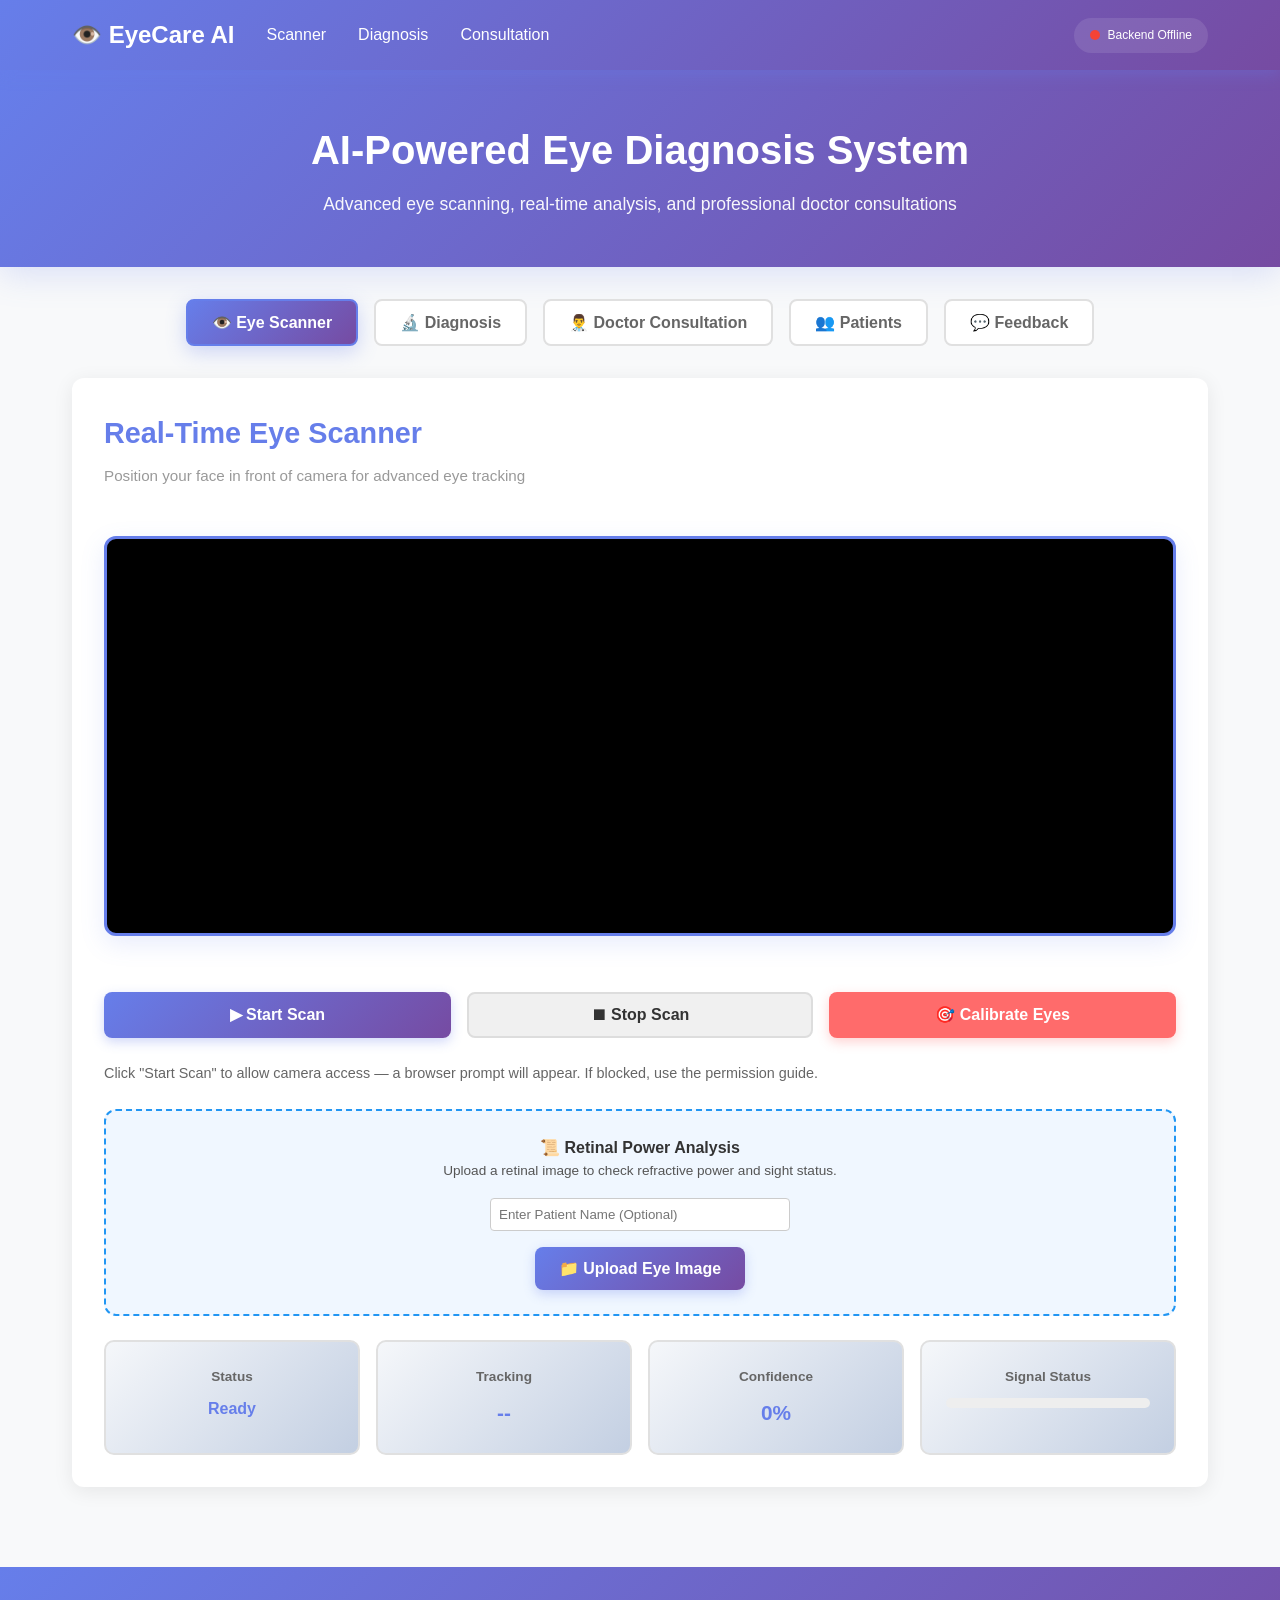
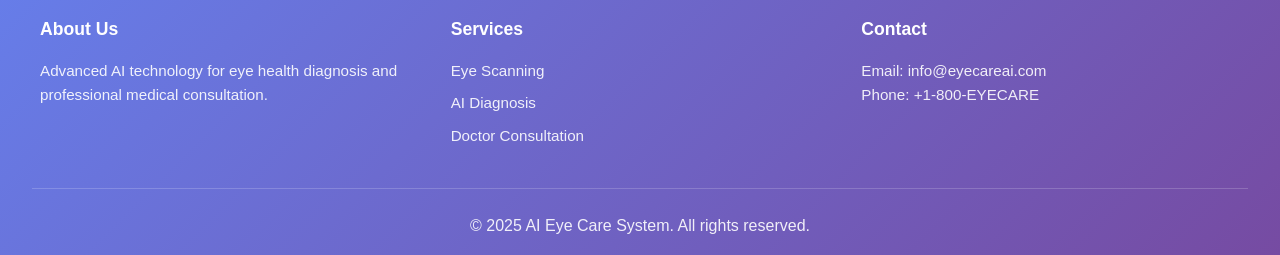
==== commit aefd58ba: "Add files via upload" ====
--- a/index.html
+++ b/index.html
@@ -55,7 +55,7 @@
                     <h2>Real-Time Eye Scanner</h2>
                     <p class="section-subtitle">Position your face in front of camera for advanced eye tracking</p>
 
-                    <video id="eyeScanner" class="eye-video"></video>
+                    <video id="eyeScanner" class="eye-video" autoplay muted playsinline></video>
                     <canvas id="gazeCanvas" width="400" height="300" style="display: none;"></canvas>
 
                     <div class="scanner-controls">
@@ -63,6 +63,7 @@
                         <button class="btn btn-secondary" onclick="stopEyeScanning()">⏹ Stop Scan</button>
                         <button class="btn btn-accent" onclick="calibrateEyes()">🎯 Calibrate Eyes</button>
                     </div>
+                    <div id="cameraHint" style="margin-top:8px;color:#666;font-size:0.9rem;">Click "Start Scan" to allow camera access — a browser prompt will appear. If blocked, use the permission guide.</div>
 
                     <div class="retinal-analysis-box"
                         style="margin-top: 1.5rem; padding: 1.5rem; background: #f0f7ff; border: 2px dashed #2196f3; border-radius: 12px; text-align: center;">
--- a/style.css
+++ b/style.css
@@ -41,6 +41,14 @@
     display: flex;
     list-style: none;
     gap: 2rem;
+/* Ensure video content scales nicely and remains responsive */
+.eye-video {
+    display: block;
+    width: 100%;
+    height: auto;
+    max-height: 60vh;
+    object-fit: cover;
+}
     flex: 1;
 }
 
@@ -49,6 +57,17 @@
     text-decoration: none;
     transition: all 0.3s ease;
     font-weight: 500;
+}
+/* Canvas overlay sits on top of the video and scales with it */
+#gazeCanvas {
+    position: absolute;
+    top: 0;
+    left: 0;
+    width: 100%;
+    height: 100%;
+    pointer-events: none;
+    display: block;
+    z-index: 6;
 }
 
 /* Health Status Indicator */
@@ -598,6 +617,14 @@
 
     .scanner-container {
         padding: 1rem;
+    }
+    .eye-video {
+        max-height: 45vh;
+        border-radius: 10px;
+        border-width: 2px;
+    }
+    #gazeCanvas {
+        border-radius: 10px;
     }
 
     .form-card {
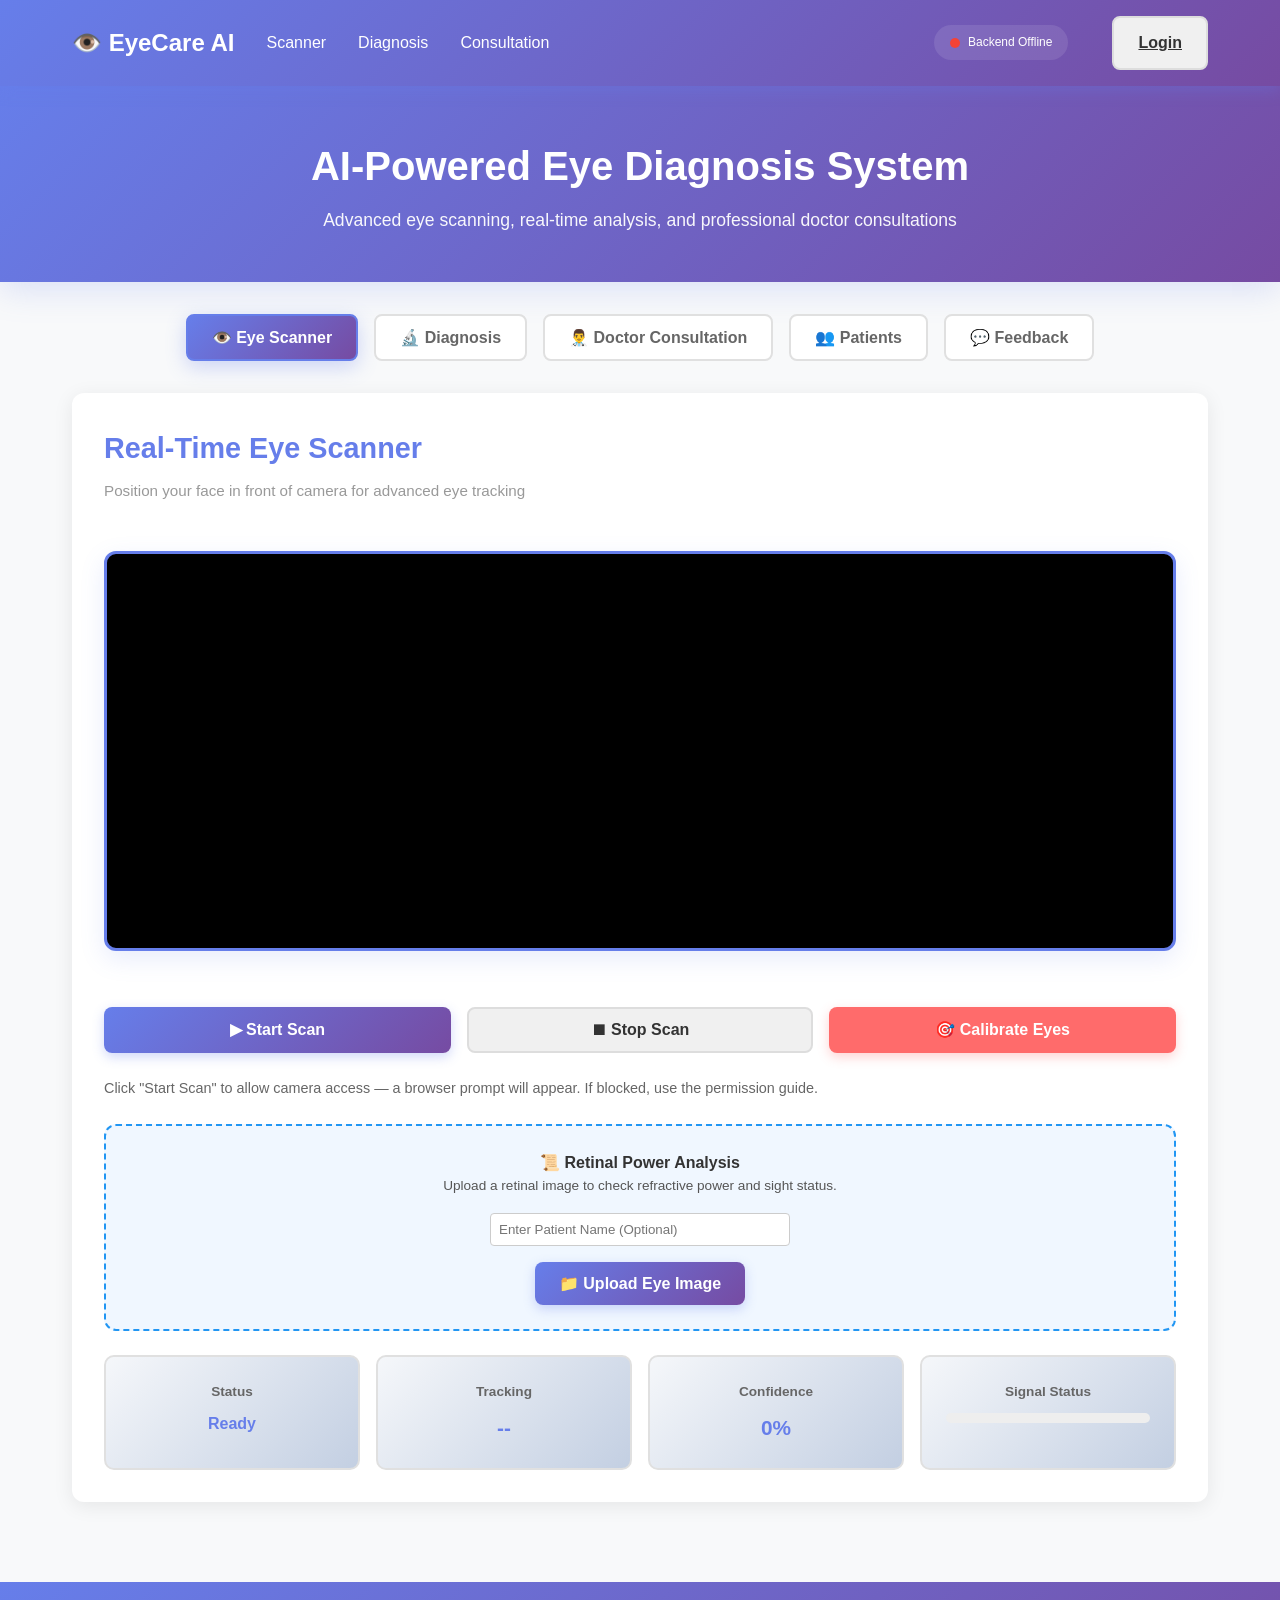
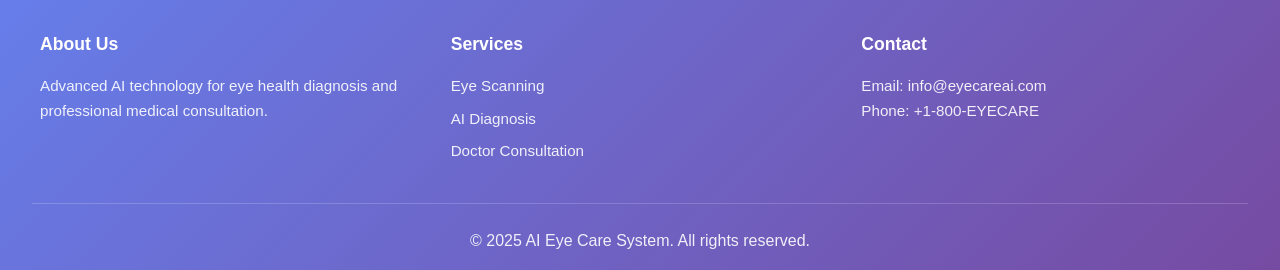
==== commit 1c2e4e28: "Add files via upload" ====
--- a/index.html
+++ b/index.html
@@ -24,6 +24,9 @@
             <div id="healthStatus" class="health-status" title="Backend Server Status">
                 <span id="healthIndicator" class="health-indicator loading"></span>
                 <span id="healthText">Checking...</span>
+            </div>
+            <div style="margin-left:12px;">
+                <a id="loginBtn" class="btn btn-secondary" href="login.html">Login</a>
             </div>
         </div>
     </nav>
@@ -404,6 +407,31 @@
     <script src="js/image-processor.js"></script>
     <script src="app.js"></script>
     <script src="js/eye-scanner.js"></script>
+    <script src="js/auth.js"></script>
+
+    <!-- Login Modal -->
+    <div id="loginModal" class="modal" style="display:none;">
+        <div class="modal-content" style="max-width:420px;">
+            <span class="close-modal" onclick="closeLoginModal()">&times;</span>
+            <h3 style="color:#667eea; margin-bottom:0.5rem;">Sign In</h3>
+            <p style="color:#666; margin-bottom:1rem;">Choose your role to continue</p>
+
+            <div style="display:flex; gap:0.75rem; margin-bottom:1rem;">
+                <button class="btn btn-primary" style="flex:1;" onclick="submitLogin('patient')">Patient</button>
+                <button class="btn btn-accent" style="flex:1;" onclick="submitLogin('doctor')">Doctor</button>
+            </div>
+
+            <div style="margin-top:0.5rem; font-size:0.9rem; color:#555;">
+                <label style="display:block; margin-bottom:0.5rem;">Or sign in with email</label>
+                <input id="loginEmail" type="email" placeholder="you@example.com" style="width:100%; padding:8px; border:1px solid #ddd; border-radius:6px; margin-bottom:0.5rem;">
+                <input id="loginPassword" type="password" placeholder="Password" style="width:100%; padding:8px; border:1px solid #ddd; border-radius:6px;">
+                <div style="display:flex; gap:0.5rem; margin-top:0.75rem;">
+                    <button class="btn btn-primary" style="flex:1;" onclick="submitLoginForm()">Sign In</button>
+                    <button class="btn btn-secondary" style="flex:1;" onclick="closeLoginModal()">Cancel</button>
+                </div>
+            </div>
+        </div>
+    </div>
 </body>
 
 </html>
--- a/style.css
+++ b/style.css
@@ -815,6 +815,11 @@
     line-height: 1.6;
 }
 
+/* Login modal overrides to ensure visibility on all pages */
+#loginModal .modal-content { padding: 1.25rem; }
+#loginModal input { box-sizing: border-box; }
+
+
 .modal-body h4 {
     color: #667eea;
     margin-top: 1rem;
